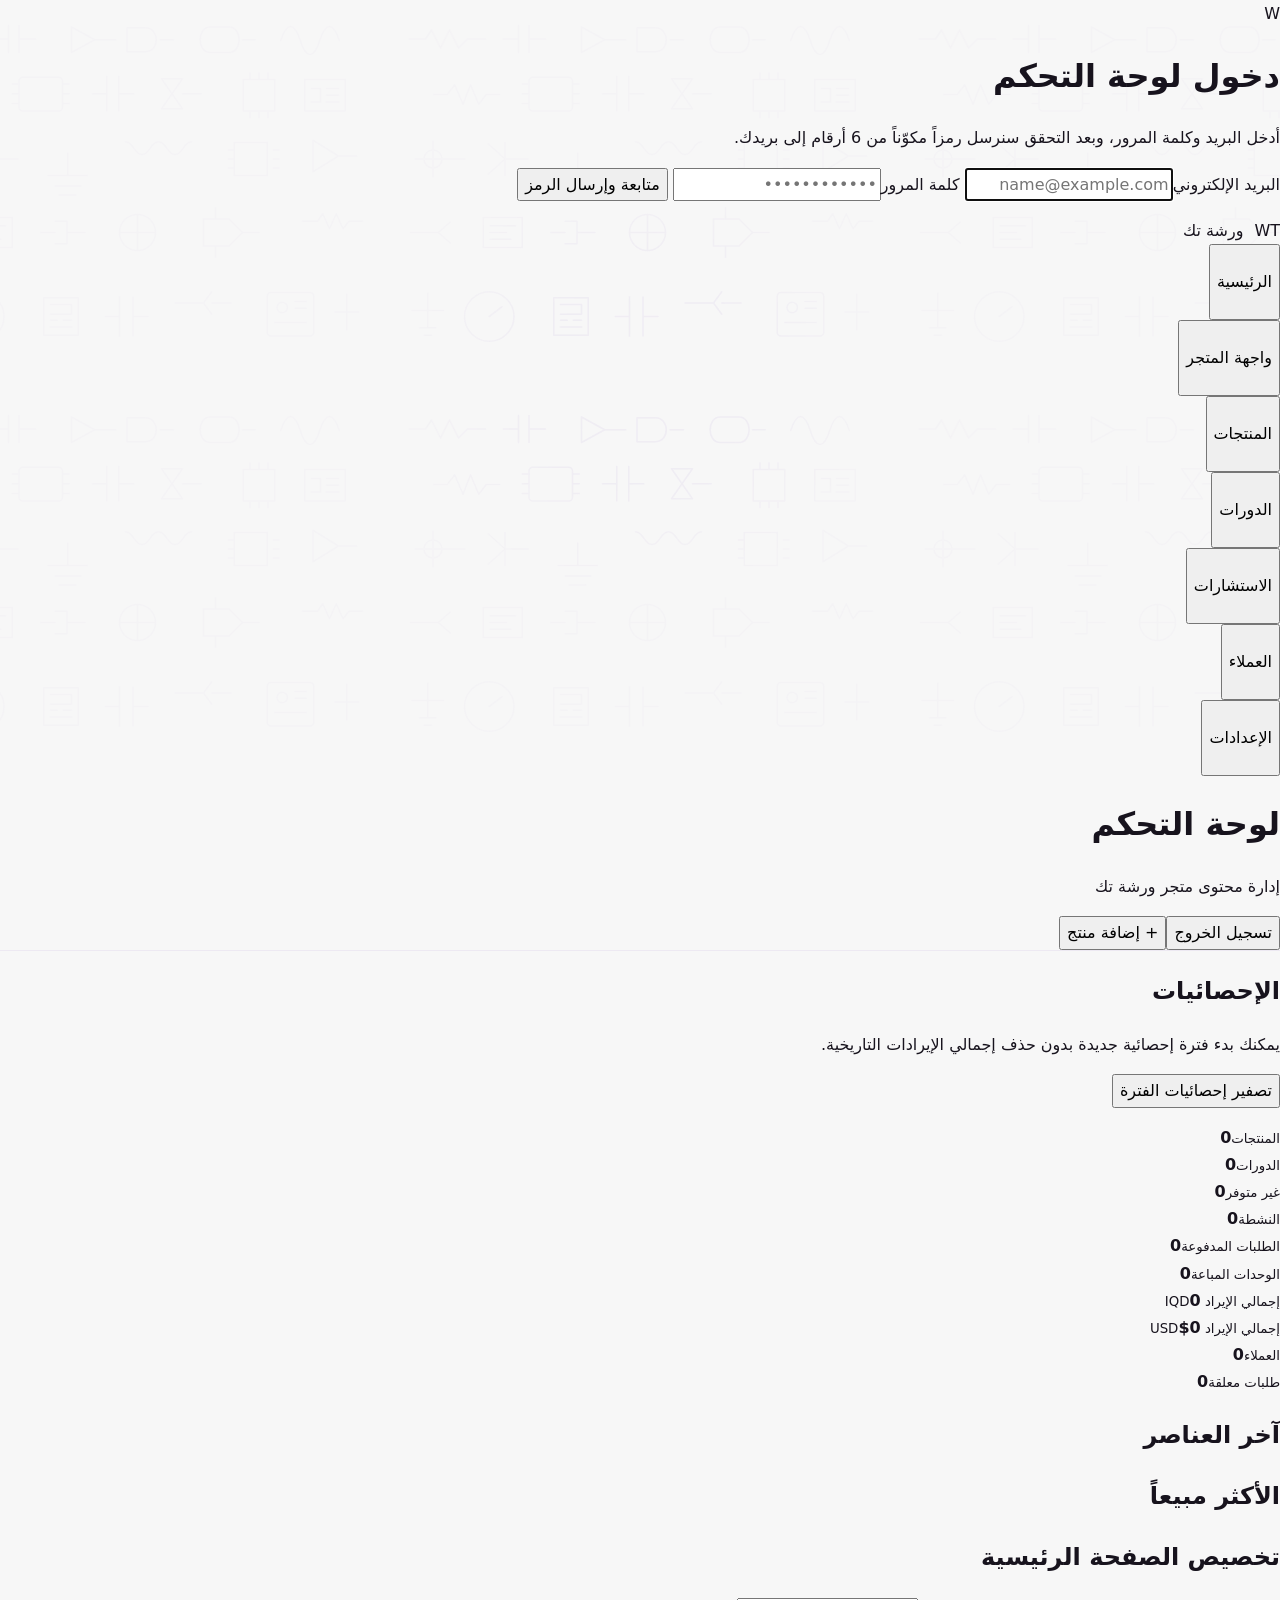
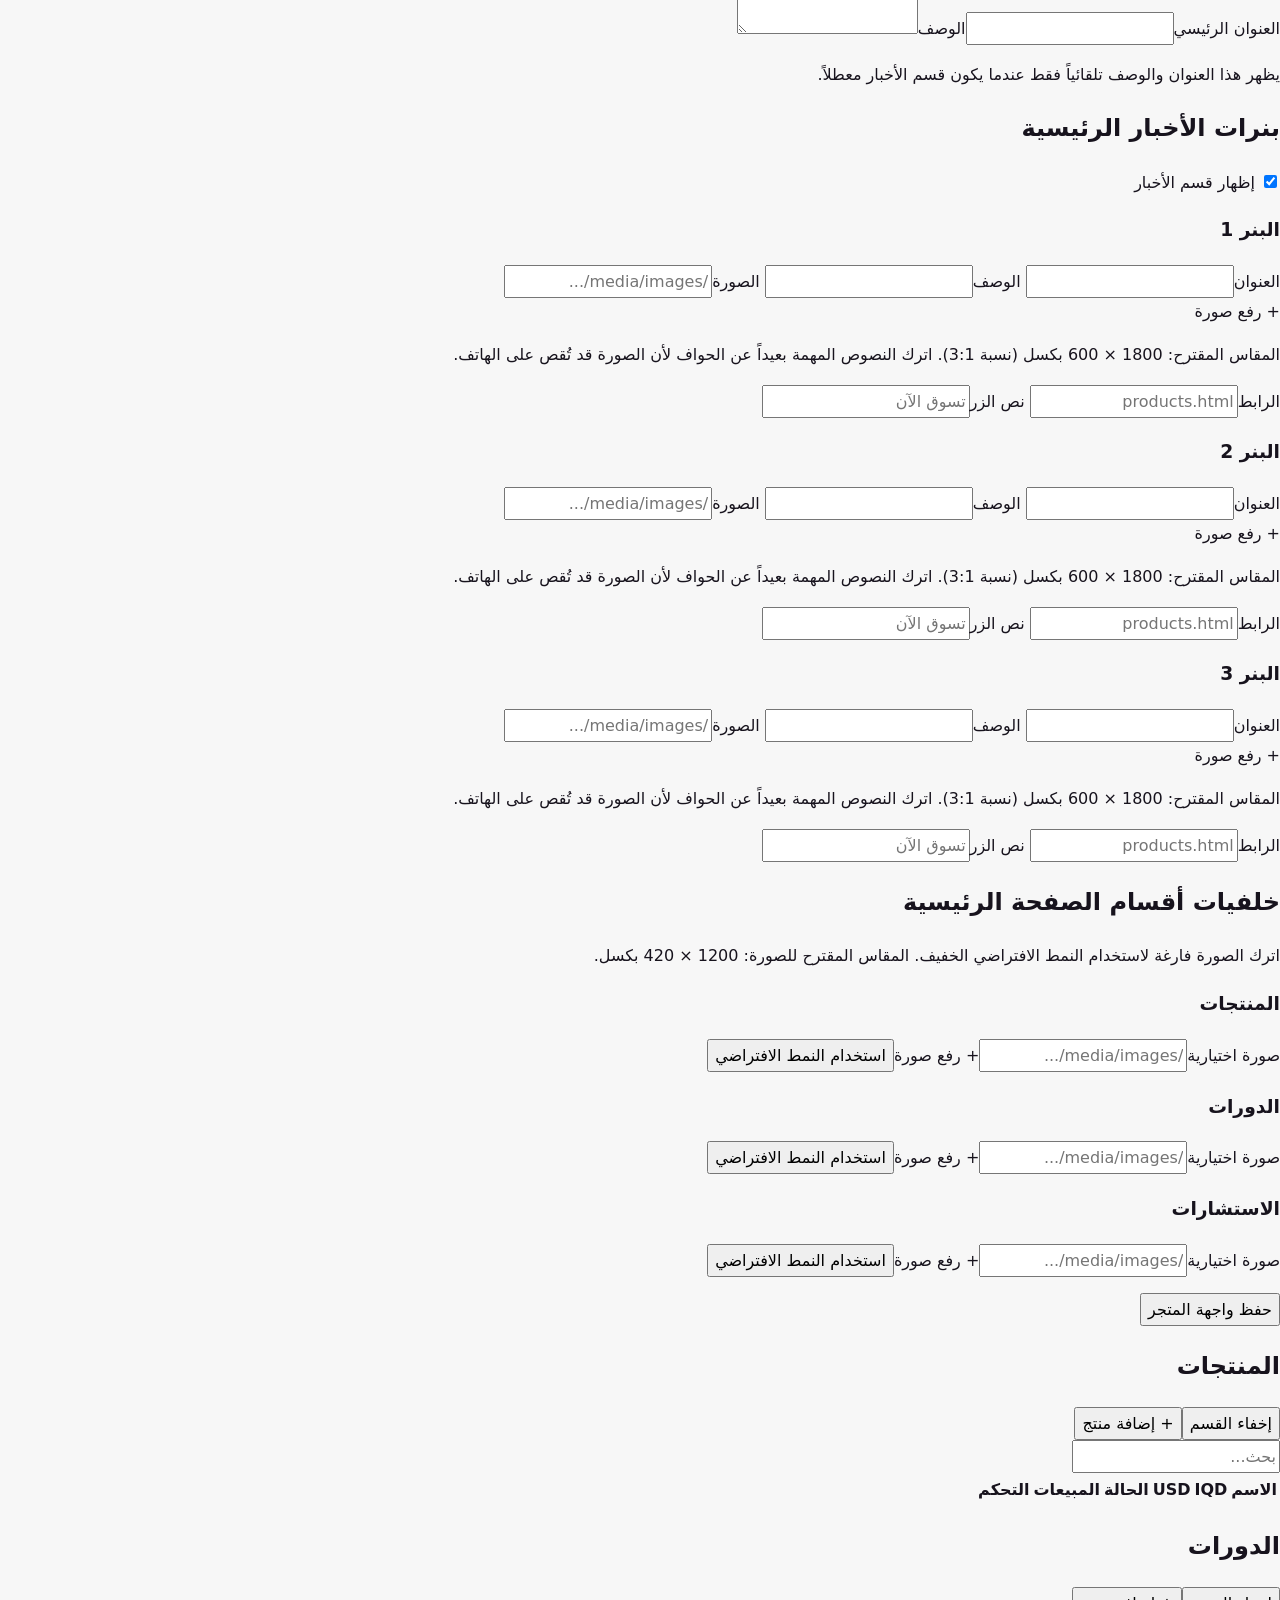
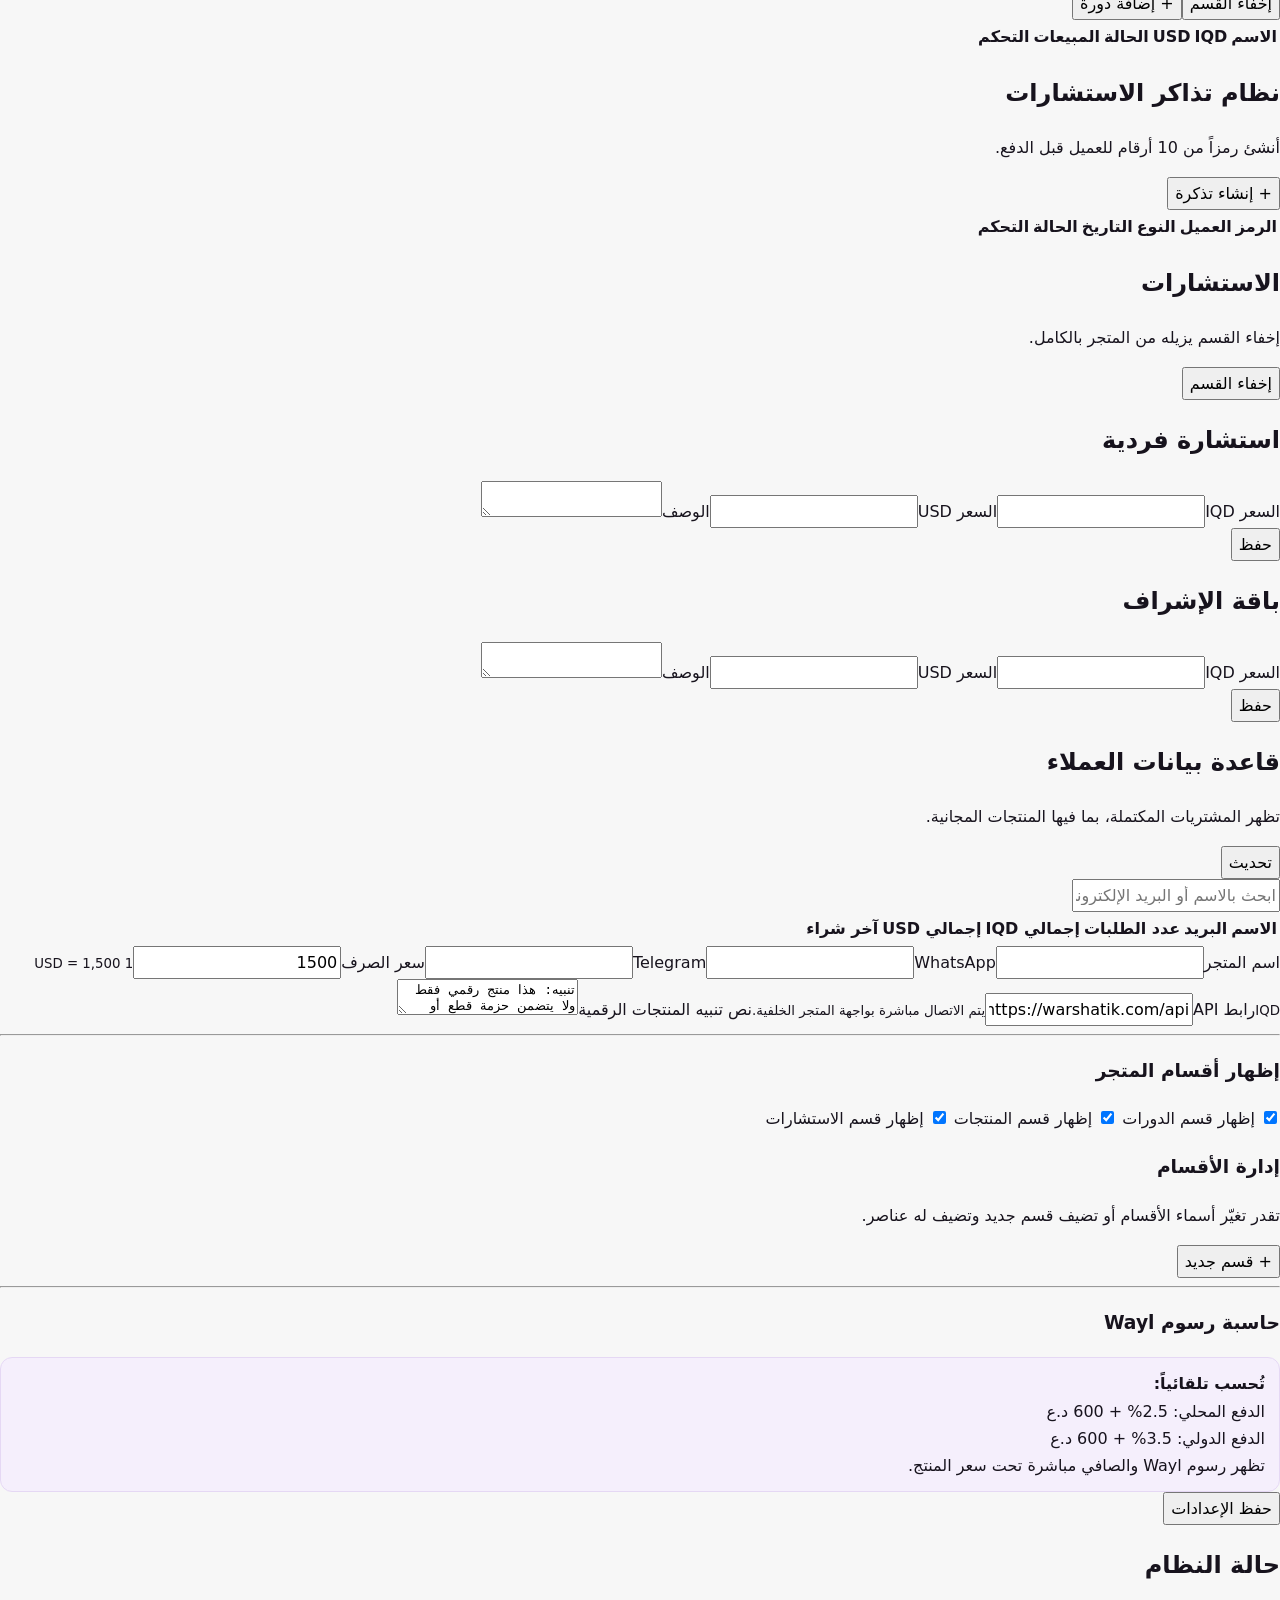
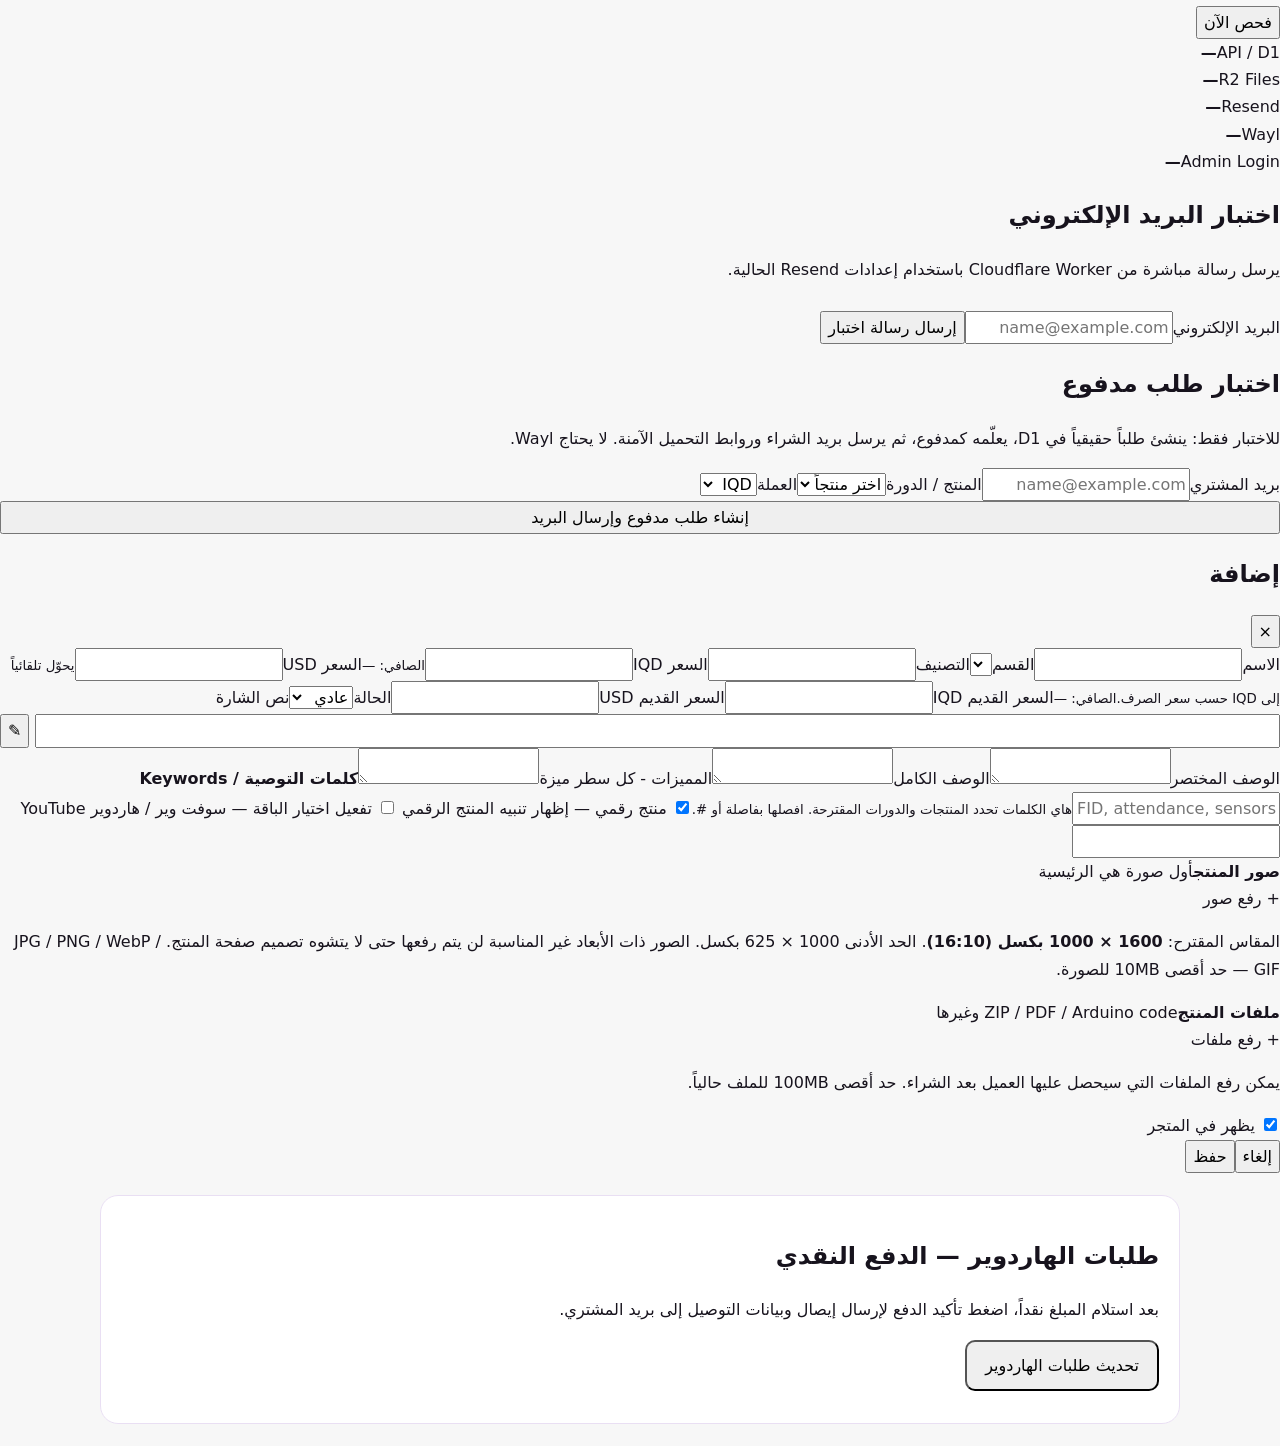
==== index.html @ e6168324 "Refresh faster hardware orders Admin panel" ====
<!doctype html><html lang="ar" dir="rtl"><head><meta charset="utf-8"><meta name="viewport" content="width=device-width,initial-scale=1"><title>ورشة تك | Admin</title><link rel="stylesheet" href="styles.css?v=20261009m"></head><body class="admin-auth-pending">
<div class="admin-login" id="adminLogin">
  <div class="admin-login-card">
    <div class="admin-login-mark">W</div>
    <h1>دخول لوحة التحكم</h1>
    <p>أدخل البريد وكلمة المرور، وبعد التحقق سنرسل رمزاً مكوّناً من 6 أرقام إلى بريدك.</p>
    <div id="adminLoginEmailStep">
      <label>البريد الإلكتروني<input id="adminLoginEmail" type="email" autocomplete="email" placeholder="name@example.com"></label>
      <label>كلمة المرور<input id="adminLoginPassword" type="password" autocomplete="current-password" placeholder="••••••••••••"></label>
      <button class="primary" id="adminSendCode" type="button">متابعة وإرسال الرمز</button>
    </div>
    <div id="adminLoginCodeStep" hidden>
      <label>رمز التحقق<input id="adminLoginCode" inputmode="numeric" autocomplete="one-time-code" maxlength="6" placeholder="000000"></label>
      <button class="primary" id="adminVerifyCode" type="button">تسجيل الدخول</button>
      <button class="mini" id="adminChangeEmail" type="button">تغيير البريد</button>
    </div>
    <p class="admin-login-status" id="adminLoginStatus"></p>
  </div>
</div>
<div class="app"><aside class="sidebar"><div class="brand">WT <span>ورشة تك<br><small>Admin</small></span></div><button class="nav active" data-view="dashboard">الرئيسية</button><button class="nav" data-view="homepage">واجهة المتجر</button><button class="nav" data-view="products">المنتجات</button><button class="nav" data-view="courses">الدورات</button><button class="nav" data-view="consultations">الاستشارات</button><button class="nav" data-view="customers">العملاء</button><button class="nav" data-view="settings">الإعدادات</button></aside><main><header><div><h1 id="pageTitle">لوحة التحكم</h1><p>إدارة محتوى متجر ورشة تك</p></div><div class="admin-header-actions"><button class="mini" id="adminLogout" type="button">تسجيل الخروج</button><button class="primary" id="quickAdd">+ إضافة منتج</button></div></header><section class="view active" id="dashboard"><div class="panel-head dashboard-head"><div><h2>الإحصائيات</h2><p class="hint">يمكنك بدء فترة إحصائية جديدة بدون حذف إجمالي الإيرادات التاريخية.</p></div><button class="mini danger-soft" id="resetStats" type="button">تصفير إحصائيات الفترة</button></div><p class="hint" id="statsPeriodLabel"></p><div class="stats"><div class="card"><small>المنتجات</small><strong id="statProducts">0</strong></div><div class="card"><small>الدورات</small><strong id="statCourses">0</strong></div><div class="card"><small>غير متوفر</small><strong id="statSold">0</strong></div><div class="card"><small>النشطة</small><strong id="statActive">0</strong></div><div class="card"><small>الطلبات المدفوعة</small><strong id="statPaidOrders">0</strong></div><div class="card"><small>الوحدات المباعة</small><strong id="statUnitsSold">0</strong></div><div class="card lifetime-card"><small>إجمالي الإيراد IQD</small><strong id="statRevenueIQD">0</strong></div><div class="card lifetime-card"><small>إجمالي الإيراد USD</small><strong id="statRevenueUSD">$0</strong></div><div class="card"><small>العملاء</small><strong id="statCustomers">0</strong></div><div class="card"><small>طلبات معلقة</small><strong id="statPendingOrders">0</strong></div></div><div class="two"><div class="panel"><h2>آخر العناصر</h2><div id="recent"></div></div><div class="panel"><h2>الأكثر مبيعاً</h2><div id="topProducts"></div></div></div></section><section class="view" id="homepage"><div class="two"><div class="panel form-grid"><h2 class="full">تخصيص الصفحة الرئيسية</h2><label class="full">العنوان الرئيسي<input id="homeTitle"></label><label class="full">الوصف<textarea id="homeSubtitle"></textarea></label><p class="hint full">يظهر هذا العنوان والوصف تلقائياً فقط عندما يكون قسم الأخبار معطلاً.</p></div><div class="panel form-grid"><h2 class="full">بنرات الأخبار الرئيسية</h2>
<label class="check full"><input id="newsEnabled" type="checkbox" checked> إظهار قسم الأخبار</label>
<div class="full banner-editor">
  <h3>البنر 1</h3>
  <label>العنوان<input id="banner1Title"></label>
  <label>الوصف<input id="banner1Subtitle"></label>
  <label>الصورة<input id="banner1Image" placeholder="/media/images/..."></label>
  <div><label class="upload-drop">+ رفع صورة<input id="banner1Upload" type="file" accept="image/*" hidden></label><p class="hint upload-size-note">المقاس المقترح: 1800 × 600 بكسل (نسبة 3:1). اترك النصوص المهمة بعيداً عن الحواف لأن الصورة قد تُقص على الهاتف.</p></div>
  <label>الرابط<input id="banner1Link" placeholder="products.html"></label>
  <label>نص الزر<input id="banner1Button" placeholder="تسوق الآن"></label>
</div>
<div class="full banner-editor">
  <h3>البنر 2</h3>
  <label>العنوان<input id="banner2Title"></label>
  <label>الوصف<input id="banner2Subtitle"></label>
  <label>الصورة<input id="banner2Image" placeholder="/media/images/..."></label>
  <div><label class="upload-drop">+ رفع صورة<input id="banner2Upload" type="file" accept="image/*" hidden></label><p class="hint upload-size-note">المقاس المقترح: 1800 × 600 بكسل (نسبة 3:1). اترك النصوص المهمة بعيداً عن الحواف لأن الصورة قد تُقص على الهاتف.</p></div>
  <label>الرابط<input id="banner2Link" placeholder="products.html"></label>
  <label>نص الزر<input id="banner2Button" placeholder="تسوق الآن"></label>
</div>
<div class="full banner-editor">
  <h3>البنر 3</h3>
  <label>العنوان<input id="banner3Title"></label>
  <label>الوصف<input id="banner3Subtitle"></label>
  <label>الصورة<input id="banner3Image" placeholder="/media/images/..."></label>
  <div><label class="upload-drop">+ رفع صورة<input id="banner3Upload" type="file" accept="image/*" hidden></label><p class="hint upload-size-note">المقاس المقترح: 1800 × 600 بكسل (نسبة 3:1). اترك النصوص المهمة بعيداً عن الحواف لأن الصورة قد تُقص على الهاتف.</p></div>
  <label>الرابط<input id="banner3Link" placeholder="products.html"></label>
  <label>نص الزر<input id="banner3Button" placeholder="تسوق الآن"></label>
</div>
</div></div>
<div class="panel" style="margin-top:16px">
  <div class="panel-head"><div><h2>خلفيات أقسام الصفحة الرئيسية</h2><p class="hint">اترك الصورة فارغة لاستخدام النمط الافتراضي الخفيف. المقاس المقترح للصورة: 1200 × 420 بكسل.</p></div></div>
  <div class="home-card-editor-grid">
    <div class="home-card-editor"><h3>المنتجات</h3><label>صورة اختيارية<input id="quickProductsImage" placeholder="/media/images/..."></label><label class="upload-drop">+ رفع صورة<input id="quickProductsUpload" type="file" accept="image/*" hidden></label><button class="mini clear-home-card" type="button" data-clear-card="products">استخدام النمط الافتراضي</button></div>
    <div class="home-card-editor"><h3>الدورات</h3><label>صورة اختيارية<input id="quickCoursesImage" placeholder="/media/images/..."></label><label class="upload-drop">+ رفع صورة<input id="quickCoursesUpload" type="file" accept="image/*" hidden></label><button class="mini clear-home-card" type="button" data-clear-card="courses">استخدام النمط الافتراضي</button></div>
    <div class="home-card-editor"><h3>الاستشارات</h3><label>صورة اختيارية<input id="quickConsultationsImage" placeholder="/media/images/..."></label><label class="upload-drop">+ رفع صورة<input id="quickConsultationsUpload" type="file" accept="image/*" hidden></label><button class="mini clear-home-card" type="button" data-clear-card="consultations">استخدام النمط الافتراضي</button></div>
  </div>
</div>
<button class="primary" id="saveStorefront" type="button" style="margin-top:16px">حفظ واجهة المتجر</button><p class="hint" id="storefrontStatus"></p></section><section class="view" id="products"><div class="panel"><div class="panel-head"><h2>المنتجات</h2><div class="section-head-actions"><button class="visibility-toggle" id="toggleProducts" type="button">إخفاء القسم</button><button class="primary" id="addProduct">+ إضافة منتج</button></div></div><input id="search" placeholder="بحث..."><div class="table-wrap"><table><thead><tr><th>الاسم</th><th>IQD</th><th>USD</th><th>الحالة</th><th>المبيعات</th><th>التحكم</th></tr></thead><tbody id="productRows"></tbody></table></div></div></section><section class="view" id="courses"><div class="panel"><div class="panel-head"><h2>الدورات</h2><div class="section-head-actions"><button class="visibility-toggle" id="toggleCourses" type="button">إخفاء القسم</button><button class="primary" id="addCourse">+ إضافة دورة</button></div></div><div class="table-wrap"><table><thead><tr><th>الاسم</th><th>IQD</th><th>USD</th><th>الحالة</th><th>المبيعات</th><th>التحكم</th></tr></thead><tbody id="courseRows"></tbody></table></div></div></section><section class="view" id="consultations"><div class="panel ticket-admin-panel"><div class="panel-head"><div><h2>نظام تذاكر الاستشارات</h2><p class="hint">أنشئ رمزاً من 10 أرقام للعميل قبل الدفع.</p></div><button class="primary" id="newConsultTicket" type="button">+ إنشاء تذكرة</button></div><div class="form-grid ticket-create" id="ticketCreateBox" hidden><label>اسم العميل<input id="ticketCustomerName"></label><label>طريقة التواصل<select id="ticketContactMethod"><option>Telegram</option><option>WhatsApp</option><option>Phone</option><option>Email</option></select></label><label>حساب / رقم التواصل<input id="ticketContactValue"></label><label>التاريخ<input id="ticketDate" type="date" lang="en" dir="ltr"></label><label>نوع الاستشارة<select id="ticketType"><option value="individual">استشارة فردية — 20,000 د.ع</option><option value="supervision">إشراف شهري — 100,000 د.ع</option></select></label><div style="display:flex;align-items:end"><button class="primary" id="generateTicket" type="button" style="width:100%">توليد رمز التذكرة</button></div><p class="hint full" id="ticketFormStatus"></p><div class="full ticket-generated" id="ticketGenerated" hidden></div></div><div class="table-wrap"><table><thead><tr><th>الرمز</th><th>العميل</th><th>النوع</th><th>التاريخ</th><th>الحالة</th><th>التحكم</th></tr></thead><tbody id="consultTicketRows"></tbody></table></div></div><div class="panel section-visibility-panel"><div><h2>الاستشارات</h2><p class="hint">إخفاء القسم يزيله من المتجر بالكامل.</p></div><button class="visibility-toggle" id="toggleConsultations" type="button">إخفاء القسم</button></div><div class="two"><div class="panel"><h2>استشارة فردية</h2><div class="form-grid"><label>السعر IQD<input id="c1price" type="number"></label><label>السعر USD<input id="c1usd" type="number" step="0.01"></label><label class="full">الوصف<textarea id="c1desc"></textarea></label></div><button class="primary" id="saveC1">حفظ</button></div><div class="panel"><h2>باقة الإشراف</h2><div class="form-grid"><label>السعر IQD<input id="c2price" type="number"></label><label>السعر USD<input id="c2usd" type="number" step="0.01"></label><label class="full">الوصف<textarea id="c2desc"></textarea></label></div><button class="primary" id="saveC2">حفظ</button></div></div></section><section class="view" id="customers"><div class="panel"><div class="panel-head"><div><h2>قاعدة بيانات العملاء</h2><p class="hint">تظهر المشتريات المكتملة، بما فيها المنتجات المجانية.</p></div><button class="mini" id="refreshCustomers" type="button">تحديث</button></div><input id="customerSearch" placeholder="ابحث بالاسم أو البريد الإلكتروني..."><div class="table-wrap"><table><thead><tr><th>الاسم</th><th>البريد</th><th>عدد الطلبات</th><th>إجمالي IQD</th><th>إجمالي USD</th><th>آخر شراء</th></tr></thead><tbody id="customerRows"></tbody></table></div></div><div class="panel customer-detail" id="customerDetail" hidden><div class="panel-head"><div><h2 id="customerDetailName">تفاصيل العميل</h2><p id="customerDetailEmail" class="hint"></p></div><button class="mini" id="closeCustomerDetail" type="button">إغلاق</button></div><div id="customerPurchases"></div></div></section><section class="view" id="settings"><div class="two"><div class="panel form-grid"><label>اسم المتجر<input id="storeName"></label><label>Telegram<input id="telegram"></label><label>WhatsApp<input id="whatsapp"></label><label>سعر الصرف<input id="exchangeRate" type="number" min="1" step="1" value="1500"><small class="hint">1 USD = <span id="exchangeRatePreview">1,500</span> IQD</small></label><label class="full">رابط API<input id="apiBase" value="https://warshatik.com/api" readonly><small class="hint">يتم الاتصال مباشرة بواجهة المتجر الخلفية.</small></label><input id="adminKey" type="hidden"><label class="full">نص تنبيه المنتجات الرقمية<textarea id="defaultWarning">تنبيه: هذا منتج رقمي فقط ولا يتضمن حزمة قطع أو مكونات هاردوير كاملة.</textarea></label><hr class="full"><h3 class="full">إظهار أقسام المتجر</h3>
<label class="check full"><input id="showCourses" type="checkbox" checked> إظهار قسم الدورات</label>
<label class="check full"><input id="showProducts" type="checkbox" checked> إظهار قسم المنتجات</label>
<label class="check full"><input id="showConsultations" type="checkbox" checked> إظهار قسم الاستشارات</label>
<div class="full section-manager-box">
  <div class="panel-head"><div><h3>إدارة الأقسام</h3><p class="hint">تقدر تغيّر أسماء الأقسام أو تضيف قسم جديد وتضيف له عناصر.</p></div><button class="primary" id="addStoreSection" type="button">+ قسم جديد</button></div>
  <div id="storeSectionList"></div>
</div>
<hr class="full"><h3 class="full">حاسبة رسوم Wayl</h3><div class="full hint" style="background:#f5effc;border:1px solid #e5d8f4;border-radius:12px;padding:12px 14px"><strong>تُحسب تلقائياً:</strong><br>الدفع المحلي: 2.5% + 600 د.ع<br>الدفع الدولي: 3.5% + 600 د.ع<br>تظهر رسوم Wayl والصافي مباشرة تحت سعر المنتج.</div><button class="primary" id="saveSettings">حفظ الإعدادات</button></div><div class="panel"><div class="panel-head"><h2>حالة النظام</h2><button class="mini" id="checkSystemHealth" type="button">فحص الآن</button></div>
<div class="system-health" id="systemHealth">
  <div><span>API / D1</span><strong id="healthDb">—</strong></div>
  <div><span>R2 Files</span><strong id="healthR2">—</strong></div>
  <div><span>Resend</span><strong id="healthEmail">—</strong></div><div><span>Wayl</span><strong id="healthWayl">—</strong></div>
  <div><span>Admin Login</span><strong id="healthAdmin">—</strong></div>
</div><p class="hint" id="healthDetail"></p></div><div class="panel"><h2>اختبار البريد الإلكتروني</h2><p class="hint">يرسل رسالة مباشرة من Cloudflare Worker باستخدام إعدادات Resend الحالية.</p><label>البريد الإلكتروني<input id="testEmail" type="email" placeholder="name@example.com"></label><button class="primary" id="sendTestEmail" type="button" style="margin-top:12px">إرسال رسالة اختبار</button><p class="hint" id="testEmailStatus"></p></div></div><div class="panel" style="margin-top:18px"><h2>اختبار طلب مدفوع</h2><p class="hint">للاختبار فقط: ينشئ طلباً حقيقياً في D1، يعلّمه كمدفوع، ثم يرسل بريد الشراء وروابط التحميل الآمنة. لا يحتاج Wayl.</p><div class="form-grid"><label>بريد المشتري<input id="testOrderEmail" type="email" placeholder="name@example.com"></label><label>المنتج / الدورة<select id="testOrderItem"><option value="">اختر منتجاً</option></select></label><label>العملة<select id="testOrderCurrency"><option value="IQD">IQD</option><option value="USD">USD</option></select></label><div style="display:flex;align-items:end"><button class="primary" id="createPaidTestOrder" type="button" style="width:100%">إنشاء طلب مدفوع وإرسال البريد</button></div></div><p class="hint" id="testOrderStatus"></p></div></section></main></div><div class="modal" id="modal"><form id="form" class="modal-card"><div class="panel-head"><h2 id="modalTitle">إضافة</h2><button type="button" id="close">×</button></div><input type="hidden" id="editType"><div class="form-grid"><label>الاسم<input id="title" required></label><label>القسم<select id="itemSection"></select></label><label>التصنيف<input id="category" required></label><label>السعر IQD<input id="price_iqd" type="number" required><small class="net-preview" id="netIQD">الصافي: —</small></label><label>السعر USD<input id="price_usd" type="number" step="0.01" required><small class="hint">يحوّل تلقائياً إلى IQD حسب سعر الصرف.</small><small class="net-preview" id="netUSD">الصافي: —</small></label><label id="oldIqdWrap">السعر القديم IQD<input id="old_iqd" type="number"></label><label id="oldUsdWrap">السعر القديم USD<input id="old_usd" type="number" step="0.01"></label><label>الحالة<select id="status"><option value="normal">عادي</option><option value="new">جديد</option><option value="sale">خصم</option><option value="sold">نفد</option><option value="featured">مميز</option><option value="coming">قريباً</option><option value="free">مجاني</option></select></label><label>نص الشارة<div style="display:flex;gap:6px"><input id="statusText" readonly style="flex:1"><button type="button" class="mini" id="editStatusText" title="تعديل النص">✎</button></div></label><label class="full">الوصف المختصر<textarea id="short"></textarea></label><label class="full">الوصف الكامل<textarea id="description"></textarea></label><label class="full">المميزات - كل سطر ميزة<textarea id="features"></textarea></label><label class="full keyword-field"><strong>كلمات التوصية / Keywords</strong><input id="keywords" placeholder="Arduino, RFID, attendance, sensors"><small class="hint">هاي الكلمات تحدد المنتجات والدورات المقترحة. افصلها بفاصلة أو #.</small></label><label class="check full"><input id="digitalOnly" type="checkbox" checked> منتج رقمي — إظهار تنبيه المنتج الرقمي</label>
<label class="check full"><input id="packageEnabled" type="checkbox"> تفعيل اختيار الباقة — سوفت وير / هاردوير</label>
<div class="full package-editor" id="packageEditor" hidden>
  <div class="package-admin-grid">
    <section class="package-admin-card">
      <h3>سوفت وير</h3>
      <div class="form-grid">
        <label>السعر IQD<input id="software_price_iqd" type="number"></label>
        <label>السعر USD<input id="software_price_usd" type="number" step="0.01"></label>
        <label class="full">مميزات باقة السوفت وير<textarea id="softwareFeatures" placeholder="كل سطر ميزة"></textarea></label>
      </div>
      <p class="hint">هذه الباقة تعتبر رقمية وتظهر لها رسالة تنبيه المنتج الرقمي.</p>
    </section>
    <section class="package-admin-card">
      <h3>هاردوير</h3>
      <div class="form-grid">
        <label>السعر IQD<input id="hardware_price_iqd" type="number"></label>
        <label>السعر USD<input id="hardware_price_usd" type="number" step="0.01"></label>
        <label class="full">مميزات باقة الهاردوير<textarea id="hardwareFeatures" placeholder="كل سطر ميزة"></textarea></label>
        <label class="check full"><input id="iraqOnly" type="checkbox"> باقة الهاردوير متاحة داخل العراق فقط</label>
      </div>
      <p class="hint">باقة الهاردوير لا تعرض تنبيه المنتج الرقمي. خيار العراق فقط يطبق على الهاردوير فقط، والسوفت وير يبقى متاحاً للجميع.</p>
    </section>
  </div>
</div><label class="full">YouTube<input id="youtube"></label><div class="full upload-section"><div class="section-title"><strong>صور المنتج</strong><span>أول صورة هي الرئيسية</span></div><label class="upload-drop">+ رفع صور<input id="imageInput" type="file" accept="image/jpeg,image/png,image/webp,image/gif" multiple hidden></label><p class="hint">المقاس المقترح: <strong>1600 × 1000 بكسل (16:10)</strong>. الحد الأدنى 1000 × 625 بكسل. الصور ذات الأبعاد غير المناسبة لن يتم رفعها حتى لا يتشوه تصميم صفحة المنتج. JPG / PNG / WebP / GIF — حد أقصى 10MB للصورة.</p><div id="imageList" class="image-list"></div></div><div class="full upload-section"><div class="section-title"><strong>ملفات المنتج</strong><span>ZIP / PDF / Arduino code وغيرها</span></div><label class="upload-drop">+ رفع ملفات<input id="fileInput" type="file" multiple hidden></label><p class="hint">يمكن رفع الملفات التي سيحصل عليها العميل بعد الشراء. حد أقصى 100MB للملف حالياً.</p><div id="fileList" class="file-list"></div></div><label class="check full"><input id="active" type="checkbox" checked> يظهر في المتجر</label><div class="full actions"><button type="button" id="cancel">إلغاء</button><button class="primary">حفظ</button></div></div></form></div><section id="hardwareCodAdmin" dir="rtl" style="margin:22px auto;max-width:1080px;background:#fff;border:1px solid #e9dff3;border-radius:18px;padding:20px"><h2>طلبات الهاردوير — الدفع النقدي</h2><p>بعد استلام المبلغ نقداً، اضغط تأكيد الدفع لإرسال إيصال وبيانات التوصيل إلى بريد المشتري.</p><button type="button" id="loadHardwareOrders" style="padding:10px 18px;border-radius:10px">تحديث طلبات الهاردوير</button><div id="hardwareOrdersTable" style="overflow-x:auto;padding-top:12px"></div></section>
<script src="hardware-orders-admin.js?v=20261010cod3"></script><div class="toast" id="toast"></div><script src="admin-auth.js?v=20261009l"></script></body></html>
---- styles.css ----
:root{--bg:#f7f7f7;--surface:#fff;--text:#17131d;--muted:#6f6878;--purple:#8055c2;--purple2:#5d329e;--soft:#efe7fb;--border:#e7e2eb;--shadow:0 18px 60px rgba(55,35,82,.11);--radius:24px}*{box-sizing:border-box}html{scroll-behavior:smooth}body{margin:0;background:var(--bg);color:var(--text);font-family:"Cairo",system-ui,sans-serif;line-height:1.7}a{text-decoration:none;color:inherit}button,input,select{font:inherit}.container{width:min(1180px,calc(100% - 36px));margin:auto}.section{padding:90px 0}header{position:sticky;top:0;z-index:60;background:rgba(247,247,247,.86);backdrop-filter:blur(18px);border-bottom:1px solid rgba(128,85,194,.08)}.nav{height:76px;display:flex;align-items:center;justify-content:space-between;gap:20px}.brand{display:flex;align-items:center;gap:11px}.logo{width:44px;height:44px;border-radius:14px;background:linear-gradient(145deg,var(--purple),var(--purple2));color:#fff;display:grid;place-items:center;font-weight:800;box-shadow:0 10px 25px rgba(128,85,194,.25)}.brand span{display:flex;flex-direction:column;line-height:1.1}.brand small{font-family:Inter,sans-serif;color:var(--muted);font-size:11px}.nav-links{display:flex;gap:24px;align-items:center}.nav-links a{font-weight:700;font-size:14px;color:#514a59}.nav-links a:hover,.nav-links a.active{color:var(--purple)}.nav-actions{display:flex;gap:9px;align-items:center}.currency-btn,.menu-btn{border:1px solid var(--border);background:#fff;border-radius:13px;height:42px;padding:0 14px;font-weight:800;color:var(--purple);display:inline-flex;align-items:center;justify-content:center}.menu-btn{display:none;width:42px;padding:8px}.menu-btn i{display:block;height:2px;background:#222;margin:5px}.btn{border:0;border-radius:14px;padding:12px 20px;font-weight:800;display:inline-flex;align-items:center;justify-content:center;transition:.25s;cursor:pointer}.btn:hover{transform:translateY(-2px)}.btn-primary{background:linear-gradient(135deg,var(--purple),var(--purple2));color:#fff;box-shadow:0 12px 28px rgba(128,85,194,.23)}.btn-ghost{background:#fff;border:1px solid var(--border)}.btn:disabled{opacity:.55;cursor:not-allowed;transform:none}.disabled-link{pointer-events:none;opacity:.45}.hero{min-height:680px;display:flex;align-items:center}.hero-grid{display:grid;grid-template-columns:1.05fr .95fr;gap:70px;align-items:center}.kicker{color:var(--purple);font-size:13px;font-weight:800}.hero h1{font-size:clamp(42px,6vw,72px);line-height:1.12;margin:14px 0}.hero h1 em{font-style:normal;color:var(--purple)}.hero p{color:var(--muted);font-size:18px;max-width:660px}.hero-actions{display:flex;gap:10px;margin-top:28px}.hero-board{aspect-ratio:1.1;background:linear-gradient(145deg,#fff,#eee8f6);border:1px solid #e3d9ef;border-radius:34px;padding:28px;box-shadow:var(--shadow);transform:rotate(-1.5deg)}.pcb{height:100%;border-radius:24px;background:#1d1723;position:relative;overflow:hidden;color:#fff;padding:30px}.pcb:before{content:"";position:absolute;inset:0;background-image:radial-gradient(circle,#7757a0 1px,transparent 1px);background-size:24px 24px;opacity:.2}.pcb-chip{position:absolute;inset:50% auto auto 50%;transform:translate(-50%,-50%);padding:26px 34px;border:1px solid #8a67ba;background:#342740;border-radius:17px;color:#dbc7f6;font:700 13px Inter;letter-spacing:2px}.trace{position:absolute;background:#8055c2;opacity:.7}.tr1{height:2px;width:40%;left:0;top:50%}.tr2{height:2px;width:40%;right:0;top:50%}.tr3{width:2px;height:36%;left:50%;top:0}.tr4{width:2px;height:36%;left:50%;bottom:0}.quick-grid{display:grid;grid-template-columns:repeat(3,1fr);gap:20px}.quick-card{background:#fff;border:1px solid var(--border);border-radius:var(--radius);padding:28px;transition:.3s}.quick-card:hover{transform:translateY(-6px);box-shadow:var(--shadow)}.quick-icon{width:52px;height:52px;border-radius:16px;background:var(--soft);color:var(--purple);display:grid;place-items:center;font-weight:900}.quick-card h3{margin:18px 0 7px}.quick-card p{color:var(--muted);font-size:14px}.quick-card b{color:var(--purple);font-size:13px}.page-hero{padding:75px 0 45px}.page-hero h1{font-size:clamp(38px,5vw,58px);margin:8px 0}.page-hero p{color:var(--muted);max-width:700px}.cards-grid{display:grid;grid-template-columns:repeat(3,1fr);gap:22px}.product-card{background:#fff;border:1px solid var(--border);border-radius:var(--radius);overflow:hidden;transition:.32s;cursor:pointer}.product-card:hover{transform:translateY(-7px);box-shadow:var(--shadow);border-color:#dacbed}.product-media{aspect-ratio:16/10;background:linear-gradient(135deg,#201828,#6b4a99);position:relative;display:grid;place-items:center}.electronics-art{width:72%;height:70%;border:1px solid rgba(255,255,255,.15);border-radius:18px;position:relative}.chip{position:absolute;inset:50% auto auto 50%;transform:translate(-50%,-50%);background:#342740;color:#d9c6f4;border:1px solid #8261ad;padding:10px 14px;border-radius:10px;font:700 10px Inter;letter-spacing:1px}.wire{position:absolute;background:#9a70ce;opacity:.6}.w1{height:2px;width:50%;left:-22%;top:40%}.w2{height:2px;width:50%;right:-22%;top:58%}.w3{width:2px;height:55%;left:55%;top:-15%}.product-body{padding:22px}.category{font-size:11px;font-weight:800;color:var(--purple);background:var(--soft);padding:5px 9px;border-radius:20px}.product-body h3{margin:12px 0 5px}.product-body p{color:var(--muted);font-size:13px;min-height:48px}.price-row{display:flex;justify-content:space-between;align-items:end;gap:12px;margin-top:18px}.price-row strong{font-size:20px}.old-price{text-decoration:line-through;color:#9c95a3;display:block}.view-btn{font-size:12px;font-weight:800;color:var(--purple)}.flag{position:absolute;top:14px;right:14px;z-index:2;border-radius:999px;padding:7px 12px;font-size:11px;font-weight:900;box-shadow:0 8px 20px rgba(0,0,0,.15);animation:flagpop 1.8s ease-in-out infinite alternate}.flag-new{background:linear-gradient(135deg,#ffd767,#d9a411);color:#352600}.flag-sale{background:#7a52c0;color:#fff}.flag-sold{background:#d83f4d;color:#fff}.flag-featured{background:#1f9d74;color:#fff}.flag-coming{background:#2878c8;color:#fff}.flag-normal{display:none}@keyframes flagpop{from{transform:translateY(0) scale(1)}to{transform:translateY(-3px) scale(1.035)}}.detail-grid{display:grid;grid-template-columns:1fr 1fr;gap:55px;align-items:start}.gallery-main{aspect-ratio:16/10;background:linear-gradient(135deg,#1d1724,#7452a5);border-radius:28px;position:relative;display:grid;place-items:center;color:#fff;overflow:hidden}.gallery-main .big-chip{padding:24px 30px;border:1px solid #8d6cb8;background:#342840;border-radius:16px;font:700 13px Inter;letter-spacing:2px}.thumbs{display:grid;grid-template-columns:repeat(3,1fr);gap:10px;margin-top:10px}.thumb{aspect-ratio:16/10;border-radius:14px;background:#eae4f2;border:1px solid var(--border);display:grid;place-items:center;font-size:11px;color:var(--muted);cursor:pointer}.detail h1{font-size:clamp(32px,4vw,50px);line-height:1.2;margin:12px 0}.detail .desc{color:var(--muted)}.detail-price{font-size:30px;font-weight:900;margin:20px 0}.feature-list{list-style:none;padding:0}.feature-list li{padding:8px 0}.feature-list li:before{content:"✓";color:var(--purple);font-weight:900;margin-left:8px}.video-box{margin-top:24px;background:#fff;border:1px solid var(--border);border-radius:18px;padding:18px}.video-box a{color:var(--purple);font-weight:800}.consult-grid{display:grid;grid-template-columns:1fr 1fr;gap:22px}.consult-card{background:#fff;border:1px solid var(--border);border-radius:26px;padding:30px;position:relative;overflow:hidden}.consult-card h2{margin:10px 0}.consult-card p,.consult-card li{color:var(--muted)}.consult-price{font-size:32px;font-weight:900;color:var(--purple);margin:18px 0}.contact-row{display:flex;gap:10px;flex-wrap:wrap}.contact-row a{flex:1;min-width:180px}.cart-layout,.checkout-grid{display:grid;grid-template-columns:minmax(0,1fr) 360px;gap:24px;align-items:start}.cart-list{display:flex;flex-direction:column;gap:14px}.cart-item{background:#fff;border:1px solid var(--border);border-radius:22px;padding:16px;display:grid;grid-template-columns:140px minmax(0,1fr) auto;gap:18px;align-items:center}.cart-item-media{height:100px;border-radius:16px;overflow:hidden;background:linear-gradient(135deg,#21182a,#6e4b9d);display:grid;place-items:center;color:#fff;font-weight:800}.cart-item-media img{width:100%;height:100%;object-fit:cover}.cart-item-info h3{margin:6px 0}.cart-item-info p{margin:0;color:var(--muted);font-size:13px}.cart-item-info strong{display:block;margin-top:8px}.remove-cart{border:0;background:#fff1f2;color:#b42334;border-radius:12px;padding:9px 13px;font-weight:800;cursor:pointer}.cart-summary,.checkout-card,.empty-card,.order-ready{background:#fff;border:1px solid var(--border);border-radius:24px;padding:24px}.cart-summary{position:sticky;top:96px}.cart-summary h2,.checkout-card h2,.order-ready h2{margin-top:0}.summary-line,.checkout-mini{display:flex;justify-content:space-between;gap:14px;padding:12px 0;border-bottom:1px solid var(--border)}.summary-line.total{font-size:19px;border-bottom:0;margin-top:8px}.cart-summary .btn{width:100%;margin-top:10px}.checkout-card label{display:flex;flex-direction:column;gap:7px;font-weight:700}.checkout-card input{width:100%;padding:13px 14px;border:1px solid var(--border);border-radius:13px;background:#fff;outline:none}.checkout-card input:focus{border-color:#b99ada;box-shadow:0 0 0 3px rgba(128,85,194,.08)}.security-note{margin:16px 0;background:#f3edfb;border:1px solid #e2d6f2;padding:14px 16px;border-radius:15px;color:#5f5270;font-size:13px}.checkout-status{color:#b42334;font-weight:700}.order-ready{border-color:#d9caec}.empty-card{text-align:center;padding:48px 24px}.empty-card p{color:var(--muted)}footer{margin-top:50px;padding:55px 0 30px;border-top:1px solid var(--border);background:#f1eff3}.footer-grid{display:grid;grid-template-columns:1.5fr 1fr 1fr;gap:30px}.footer-grid p,.footer-grid a{color:var(--muted);font-size:13px}.footer-grid div{display:flex;flex-direction:column;gap:8px}.copy{border-top:1px solid #ded9e4;margin-top:28px;padding-top:18px;color:var(--muted);font-size:12px}.reveal{opacity:0;transform:translateY(22px);transition:.7s}.reveal.visible{opacity:1;transform:none}@media(max-width:900px){.nav-links{position:absolute;top:76px;right:18px;left:18px;background:#fff;border:1px solid var(--border);border-radius:18px;padding:18px;display:none;flex-direction:column;align-items:stretch;box-shadow:var(--shadow)}.nav-links.open{display:flex}.menu-btn{display:block}.hero-grid,.detail-grid,.consult-grid,.cart-layout,.checkout-grid{grid-template-columns:1fr}.cards-grid,.quick-grid{grid-template-columns:repeat(2,1fr)}.hero{min-height:auto}.footer-grid{grid-template-columns:1fr 1fr}.cart-summary{position:static}.cart-item{grid-template-columns:110px 1fr}}@media(max-width:600px){.container{width:min(100% - 24px,1180px)}.section{padding:65px 0}.hero{padding:55px 0}.hero h1{font-size:42px}.hero-actions{flex-direction:column}.cards-grid,.quick-grid,.footer-grid{grid-template-columns:1fr}.product-body p{min-height:0}.detail-grid{gap:28px}.page-hero{padding-top:55px}.currency-btn{padding:0 10px}.cart-item{grid-template-columns:1fr}.cart-item-media{height:170px}.remove-cart{justify-self:start}}
/* WarshaTik interactive electronics background */
:root{--fx-x:50vw;--fx-y:42vh}
body{position:relative;isolation:isolate;overflow-x:hidden}
body::before,body::after{content:"";position:fixed;inset:0;pointer-events:none;z-index:-1;background-repeat:repeat;background-size:510px 390px;background-position:center top;background-image:url("data:image/svg+xml,%3Csvg xmlns='http://www.w3.org/2000/svg' width='680' height='520' viewBox='0 0 680 520' fill='none' stroke='%238055c2' stroke-width='2.1' stroke-linecap='round' stroke-linejoin='round'%3E%3Cg%3E%3Cpath d='M32 52h22l8-12 12 24 12-24 12 24 12-12h24'/%3E%3Cpath d='M178 34v36m14-36v36m-34-18h20m14 0h22'/%3E%3Cpath d='M262 36v34l31-17-31-17Zm31 17h28'/%3E%3Cpath d='M360 37c20 0 20 32 0 32h-24V37h24Zm20 16h18'/%3E%3Cpath d='M447 36c-18 0-18 34 0 34h25c18 0 18-34 0-34h-25Zm43 17h17'/%3E%3Cpath d='M541 54c8-25 18-25 26 0s18 25 26 0 18-25 26 0'/%3E%3Cpath d='M65 126h18l10-13 11 26 10-26 11 26 10-13h18'/%3E%3Crect x='192' y='103' width='58' height='45' rx='5'/%3E%3Cpath d='M183 112h9m-9 13h9m-9 13h9m58-26h9m-9 13h9m-9 13h9'/%3E%3Cpath d='M309 102v46m16-46v46m-35-23h19m16 0h20'/%3E%3Cpath d='M382 105h28l-14 20 14 20h-28l14-20-14-20Zm28 20h25'/%3E%3Cpath d='M491 106h42v42h-42zM500 97v9m12-9v9m12-9v9m-24 51v-9m12 9v-9m12 9v-9'/%3E%3Cpath d='M573 106h54v42h-54zM582 118h12v18h-12m20-18h16m-16 9h16m-16 9h16'/%3E%3Cpath d='M40 212h48m-24-24v48m24-24h18'/%3E%3Ccircle cx='64' cy='212' r='12'/%3E%3Cpath d='M160 190v44m0-22h31m-31 0-22-20m22 20-22 20'/%3E%3Cpath d='M231 234h52m-26 0v-30m-17 44h34m-28 12h22'/%3E%3Cpath d='M334 189c11 0 11 17 22 17s11-17 22-17 11 17 22 17 11-17 22-17'/%3E%3Cpath d='M479 190h44v44h-44zM471 200h8m-8 12h8m-8 12h8m52-24h8m-8 12h8m-8 12h8'/%3E%3Cpath d='M584 187l34 21-34 21v-42Zm34 21h24'/%3E%3Cpath d='M43 310h28m0 0 16-14m-16 14 16 14m-44-14h-9'/%3E%3Cpath d='M131 290h52v40h-52zM140 301h34m-34 9h22m-22 9h28'/%3E%3Cpath d='M240 295h16v30h-16m16-15h24m-40 0h-19'/%3E%3Ccircle cx='350' cy='310' r='24'/%3E%3Cpath d='M350 286v48m-24-24h48'/%3E%3Cpath d='M438 292h34l18 18-18 18h-34z'/%3E%3Cpath d='M454 292v-15m0 51v15m36-33h22'/%3E%3Cpath d='M570 295h20l7-10 9 20 9-20 9 20 8-10h18'/%3E%3Cpath d='M36 414h42m-21-23v46m-11 0h22m-16 10h10'/%3E%3Cpath d='M139 389c18 0 33 15 33 33s-15 33-33 33-33-15-33-33 15-33 33-33Zm0 33 17-13'/%3E%3Cpath d='M225 397h46v50h-46zM234 406h28v13h-28m0 8h9m8 0h11m-28 9h28'/%3E%3Cpath d='M326 396v52m18-52v52m-37-26h19m18 0h20'/%3E%3Cpath d='M416 404h22m0 0 11-15m-11 15 11 15m-33-15h-16m49 0h26'/%3E%3Crect x='523' y='390' width='62' height='58' rx='5'/%3E%3Ccircle cx='543' cy='410' r='7'/%3E%3Cpath d='M560 402h15m-15 9h15m-42 19h42'/%3E%3Cpath d='M629 392v48m-16-24h32'/%3E%3C/g%3E%3C/svg%3E")}
body::before{opacity:.022}
body::after{opacity:.13;filter:drop-shadow(0 0 4px rgba(128,85,194,.22));-webkit-mask-image:radial-gradient(circle 235px at var(--fx-x) var(--fx-y),#000 0 31%,rgba(0,0,0,.95) 47%,rgba(0,0,0,.45) 69%,transparent 100%);mask-image:radial-gradient(circle 235px at var(--fx-x) var(--fx-y),#000 0 31%,rgba(0,0,0,.95) 47%,rgba(0,0,0,.45) 69%,transparent 100%);transition:opacity .28s ease}
html:not(.fx-active):not(.fx-mobile) body::after{opacity:.035}
main{position:relative;z-index:1}
footer{position:relative;z-index:1}
header{z-index:60}
@media (max-width:900px),(pointer:coarse){
  body::before{opacity:.018;animation:warshaPatternDrift 24s linear infinite alternate}
  body::after{opacity:.09;-webkit-mask-image:radial-gradient(circle 48vw at 50% 44%,#000 0 24%,rgba(0,0,0,.78) 55%,transparent 100%);mask-image:radial-gradient(circle 48vw at 50% 44%,#000 0 24%,rgba(0,0,0,.78) 55%,transparent 100%);animation:warshaMobileGlow 7s ease-in-out infinite,warshaPatternDrift 30s linear infinite alternate}
}
@keyframes warshaMobileGlow{0%,100%{opacity:.035;filter:drop-shadow(0 0 2px rgba(128,85,194,.12))}50%{opacity:.105;filter:drop-shadow(0 0 5px rgba(128,85,194,.24))}}
@keyframes warshaPatternDrift{from{background-position:0 0}to{background-position:55px 36px}}
@media (prefers-reduced-motion:reduce){
  body::before,body::after{animation:none!important;transition:none!important}
  body::after{opacity:.035;-webkit-mask-image:none;mask-image:none;filter:none}
}

/* WarshaTik logo + branded loading animation */
.logo.warsha-logo{width:54px;height:42px;border-radius:0;background:transparent;box-shadow:none;padding:0;overflow:visible;display:grid;place-items:center}
.logo.warsha-logo svg{width:100%;height:100%;display:block;overflow:visible;filter:drop-shadow(0 6px 10px rgba(128,85,194,.18));transition:transform .22s ease,filter .22s ease}
.brand:hover .logo.warsha-logo svg{transform:translateY(-1px);filter:drop-shadow(0 8px 13px rgba(128,85,194,.25))}
.wt-brand-loader{position:fixed;inset:0;z-index:10000;display:grid;place-items:center;background:rgba(247,247,247,.982);backdrop-filter:blur(7px);opacity:1;visibility:visible;transition:opacity .42s ease,visibility .42s ease}
.wt-brand-loader.done{opacity:0;visibility:hidden}
.wt-loader-inner{display:flex;flex-direction:column;align-items:center;gap:10px}
.wt-loader-mark{width:min(300px,57vw);height:auto;display:block;overflow:visible;filter:drop-shadow(0 12px 24px rgba(128,85,194,.12));shape-rendering:geometricPrecision}
.wt-left-ghost{fill:rgba(128,85,194,.045);stroke:rgba(128,85,194,.07);stroke-width:2}
.wt-tick-solid{opacity:1}
.wt-loader-mark{animation:wtLoaderGlow .42s ease 2.08s both}
@keyframes wtLoaderGlow{0%{filter:drop-shadow(0 12px 24px rgba(128,85,194,.12))}50%{filter:drop-shadow(0 10px 24px rgba(128,85,194,.28))}100%{filter:drop-shadow(0 12px 24px rgba(128,85,194,.14))}}
@media(max-width:600px){.logo.warsha-logo{width:47px;height:38px}.wt-loader-mark{width:min(250px,65vw)}}
@media(prefers-reduced-motion:reduce){.wt-loader-mark{animation:none!important}}

.brand small{display:none!important}

/* Storefront customization */
.home-hero-image{width:100%;height:100%;object-fit:cover;border-radius:24px;display:block}
.news-strip{border-top:1px solid rgba(128,85,194,.1);border-bottom:1px solid rgba(128,85,194,.1);background:rgba(255,255,255,.72);backdrop-filter:blur(10px);overflow:hidden}
.news-inner{display:flex;align-items:center;gap:18px;min-height:54px}
.news-label{flex:0 0 auto;color:#fff;background:linear-gradient(135deg,var(--purple),var(--purple2));padding:7px 12px;border-radius:999px;font-size:12px}
.news-window{overflow:hidden;min-width:0;flex:1}
.news-track{display:flex;gap:42px;width:max-content;animation:newsScroll 28s linear infinite}
.news-track span{white-space:nowrap;color:#514a59;font-size:13px;font-weight:700}
@keyframes newsScroll{from{transform:translateX(0)}to{transform:translateX(50%)}}
.digital-warning{margin:18px 0;padding:14px 16px;border:1px solid #efb5bb;background:#fff1f2;color:#9f2430;border-radius:15px;display:flex;gap:9px;align-items:flex-start}
.digital-warning strong{flex:0 0 auto}
.digital-warning span{font-size:13px}
.rec-section{padding-top:10px}
.section-head{display:flex;justify-content:space-between;align-items:end;margin-bottom:18px}
.section-head h2{margin:5px 0 0}
@media(max-width:600px){.news-inner{gap:10px}.news-label{font-size:11px}.news-track{gap:26px;animation-duration:22s}}
@media(prefers-reduced-motion:reduce){.news-track{animation:none}}

/* Large homepage news/banner carousel */
.home-banner-section{padding:26px 0 8px}
.home-banner-shell{position:relative}
.home-banner-stage{min-height:360px}
.home-banner-card{position:relative;min-height:360px;border-radius:34px;overflow:hidden;background:linear-gradient(135deg,#f0ecf5,#fff);border:1px solid #e8e2ee}
.home-banner-image{position:absolute;inset:0;width:100%;height:100%;object-fit:cover}
.home-banner-overlay{position:absolute;inset:0;background:linear-gradient(90deg,rgba(247,247,247,.05) 0%,rgba(247,247,247,.15) 38%,rgba(247,247,247,.94) 78%,rgba(247,247,247,.98) 100%)}
.home-banner-content{position:relative;z-index:2;width:min(46%,540px);margin-right:auto;padding:54px 58px;min-height:360px;display:flex;flex-direction:column;justify-content:center;align-items:flex-start}
.home-banner-kicker{color:var(--purple);font-weight:900;font-size:13px}
.home-banner-content h2{font-size:clamp(30px,4vw,52px);line-height:1.18;margin:10px 0 8px}
.home-banner-content p{font-size:17px;color:#5d5664;margin:0 0 22px}
.banner-arrow{position:absolute;top:50%;transform:translateY(-50%);z-index:4;width:42px;height:42px;border-radius:50%;border:1px solid #e1d9e9;background:rgba(255,255,255,.92);color:#8055c2;font-size:28px;line-height:1;cursor:pointer;box-shadow:0 7px 22px rgba(55,35,82,.08)}
.banner-prev{right:-18px}.banner-next{left:-18px}
.banner-dots{display:flex;justify-content:center;gap:7px;margin-top:12px}
.banner-dots button{width:8px;height:8px;border:0;border-radius:999px;background:#d8cee6;padding:0;cursor:pointer;transition:.2s}
.banner-dots button.active{width:24px;background:#8055c2}
@media(max-width:800px){
  .home-banner-stage,.home-banner-card{min-height:390px}
  .home-banner-overlay{background:linear-gradient(0deg,rgba(247,247,247,.98) 0%,rgba(247,247,247,.88) 43%,rgba(247,247,247,.12) 75%,rgba(247,247,247,.04) 100%)}
  .home-banner-content{width:100%;min-height:390px;padding:185px 24px 28px;justify-content:flex-end;align-items:stretch}
  .home-banner-content h2{font-size:30px}
  .home-banner-content p{font-size:14px}
  .home-banner-content .btn{align-self:flex-start}
  .banner-prev{right:8px}.banner-next{left:8px}
}

/* Homepage banner positioning refinement */
.home-banner-section{padding:34px 0 14px}
.home-banner-stage,.home-banner-card{min-height:390px}
.home-banner-content{
  width:min(44%,520px);
  margin-left:auto;
  margin-right:0;
  padding:52px 60px;
  min-height:390px;
  text-align:right;
  align-items:flex-start;
  direction:rtl;
}
.home-banner-content h2,
.home-banner-content p,
.home-banner-kicker{width:100%;text-align:right}
.home-banner-content .btn{align-self:flex-start}
.home-banner-overlay{
  background:linear-gradient(270deg,rgba(247,247,247,.98) 0%,rgba(247,247,247,.92) 28%,rgba(247,247,247,.42) 52%,rgba(247,247,247,.08) 75%,rgba(247,247,247,0) 100%)
}
@media(max-width:800px){
  .home-banner-content{
    width:100%;
    margin:0;
    padding:190px 24px 28px;
    min-height:390px;
    text-align:right;
    align-items:flex-start;
  }
  .home-banner-content h2,
  .home-banner-content p,
  .home-banner-kicker{text-align:right}
}

/* Wider readable area for homepage banner text */
.home-banner-content{
  width:min(52%,640px);
  padding-right:72px;
  padding-left:72px;
}
.home-banner-overlay{
  background:linear-gradient(270deg,
    rgba(247,247,247,.99) 0%,
    rgba(247,247,247,.98) 30%,
    rgba(247,247,247,.90) 48%,
    rgba(247,247,247,.58) 62%,
    rgba(247,247,247,.18) 78%,
    rgba(247,247,247,0) 100%);
}
.iraq-warning{
  margin:18px 0;
  padding:14px 16px;
  border:1px solid #f0c36b;
  background:#fff8e8;
  color:#7a5600;
  border-radius:15px;
  display:flex;
  gap:9px;
  align-items:flex-start;
}
.iraq-warning strong{flex:0 0 auto}
.iraq-warning span{font-size:13px}
@media(max-width:800px){
  .home-banner-content{width:100%;padding:190px 24px 28px}
  .home-banner-overlay{
    background:linear-gradient(0deg,
      rgba(247,247,247,.99) 0%,
      rgba(247,247,247,.96) 38%,
      rgba(247,247,247,.72) 56%,
      rgba(247,247,247,.16) 78%,
      rgba(247,247,247,0) 100%);
  }
}

/* Fallback homepage hero shown only when news slider is disabled */
.fallback-hero{padding:90px 0 55px}
.fallback-hero-inner{max-width:900px;margin-right:0;margin-left:auto;text-align:right}
.fallback-hero h1{font-size:clamp(42px,6vw,72px);line-height:1.12;margin:14px 0}
.fallback-hero h1 em{font-style:normal;color:var(--purple)}
.fallback-hero p{color:var(--muted);font-size:18px;max-width:760px}
@media(max-width:600px){
  .fallback-hero{padding:58px 0 32px}
  .fallback-hero h1{font-size:42px}
}

/* Center fallback hero and make quick-section icons more prominent */
.fallback-hero-inner{
  max-width:980px;
  margin:0 auto;
  text-align:center;
  display:flex;
  flex-direction:column;
  align-items:center;
}
.fallback-hero .kicker,
.fallback-hero h1,
.fallback-hero p{width:100%;text-align:center}
.fallback-hero p{margin-left:auto;margin-right:auto}
.fallback-hero .hero-actions{justify-content:center}

.quick-card{text-align:center;position:relative;overflow:hidden}
.quick-card::before{
  content:"";
  position:absolute;
  width:120px;height:120px;
  border-radius:50%;
  background:radial-gradient(circle,rgba(128,85,194,.13),rgba(128,85,194,0) 70%);
  top:-42px;left:50%;transform:translateX(-50%);
  pointer-events:none;
}
.quick-icon{
  width:68px;height:68px;
  border-radius:22px;
  margin:0 auto;
  font-size:29px;
  background:linear-gradient(145deg,#f4ecff,#e5d4fa);
  border:1px solid #dfcdf4;
  box-shadow:0 12px 28px rgba(128,85,194,.20);
  transform:translateY(0);
  transition:transform .28s ease,box-shadow .28s ease;
}
.quick-card:hover .quick-icon{
  transform:translateY(-6px) scale(1.08);
  box-shadow:0 18px 34px rgba(128,85,194,.28);
}
.quick-card h3{font-size:21px}
.quick-card b{display:inline-block;margin-top:6px}
@media(max-width:600px){
  .fallback-hero-inner{padding-inline:6px}
  .fallback-hero .hero-actions{width:100%}
  .quick-icon{width:62px;height:62px;font-size:26px}
}

/* Hard-center fallback hero */
body[data-page="home"] .fallback-hero{
  display:grid;
  place-items:center;
  min-height:560px;
  padding:70px 0;
}
body[data-page="home"] .fallback-hero-centered{
  width:min(920px,calc(100% - 36px)) !important;
  max-width:920px !important;
  margin-left:auto !important;
  margin-right:auto !important;
  padding-left:0 !important;
  padding-right:0 !important;
  text-align:center !important;
  align-items:center !important;
  justify-content:center !important;
}
body[data-page="home"] .fallback-hero-centered .kicker,
body[data-page="home"] .fallback-hero-centered h1,
body[data-page="home"] .fallback-hero-centered p{
  width:100% !important;
  max-width:100% !important;
  margin-left:auto !important;
  margin-right:auto !important;
  text-align:center !important;
}
body[data-page="home"] .fallback-hero-centered .hero-actions{
  width:100%;
  justify-content:center !important;
  align-items:center;
}
@media(max-width:600px){
  body[data-page="home"] .fallback-hero{min-height:auto;padding:56px 0 36px}
  body[data-page="home"] .fallback-hero-centered{width:min(100% - 24px,920px) !important}
}

/* Keep remaining homepage section cards centered when one or more sections are hidden */
body[data-page="home"] .quick-grid{
  display:flex;
  flex-wrap:wrap;
  justify-content:center;
  align-items:stretch;
  gap:20px;
}
body[data-page="home"] .quick-card{
  flex:0 1 360px;
  width:min(360px,100%);
  max-width:380px;
}
@media(max-width:900px){
  body[data-page="home"] .quick-card{flex-basis:calc(50% - 10px);max-width:420px}
}
@media(max-width:600px){
  body[data-page="home"] .quick-card{flex-basis:100%;max-width:100%}
}
/* Reduce work for off-screen long pages */
.product-card,.quick-card,.consult-card{content-visibility:auto;contain-intrinsic-size:320px 430px}

/* Lock product gallery and thumbnails to fixed 16:10 frames */
.detail-grid{align-items:start}
.detail-grid>div{min-width:0}
.gallery-main{
  width:100%;
  aspect-ratio:16/10;
  height:auto !important;
  min-height:0 !important;
  max-height:none !important;
  overflow:hidden;
}
.gallery-main .gallery-photo{
  position:absolute;
  inset:0;
  width:100% !important;
  height:100% !important;
  max-width:100%;
  max-height:100%;
  object-fit:cover !important;
  object-position:center;
  display:block;
}
.thumbs{
  grid-template-columns:repeat(3,minmax(0,1fr));
  align-items:start;
}
.thumb{
  position:relative;
  width:100%;
  aspect-ratio:16/10;
  height:auto !important;
  min-height:0 !important;
  overflow:hidden;
  padding:0;
}
.thumb img{
  position:absolute;
  inset:0;
  width:100% !important;
  height:100% !important;
  max-width:100%;
  max-height:100%;
  object-fit:cover !important;
  object-position:center;
  display:block;
}
@media(max-width:760px){
  .detail-grid{grid-template-columns:1fr}
  .thumbs{grid-template-columns:repeat(3,minmax(0,1fr))}
}

/* Consultation ticket flow */
.ticket-modal[hidden]{display:none}
.ticket-modal{position:fixed;inset:0;z-index:12000;background:rgba(24,19,31,.62);display:grid;place-items:center;padding:20px;backdrop-filter:blur(8px)}
.ticket-modal-card{position:relative;width:min(520px,100%);background:#fff;border:1px solid var(--border);border-radius:24px;padding:28px;box-shadow:0 26px 70px rgba(35,20,50,.22)}
.ticket-modal-card h2{margin:8px 0}.ticket-modal-card>p{color:var(--muted)}
.ticket-modal-card label{display:flex;flex-direction:column;gap:7px;margin:18px 0 10px;font-weight:800}
.ticket-modal-card input{border:1px solid var(--border);border-radius:13px;padding:13px 15px;font:800 20px/1 Inter,Cairo,sans-serif;letter-spacing:4px;text-align:center}
.ticket-close{position:absolute;left:16px;top:14px;border:0;background:#f3eef8;width:34px;height:34px;border-radius:50%;font-size:20px;cursor:pointer}
.ticket-valid,.ticket-error,.ticket-payment-note,.ticket-receipt{margin-top:14px;padding:14px 16px;border-radius:14px}
.ticket-valid{background:#f7f3fc;border:1px solid #e4d9f1}.ticket-valid>strong{color:#6f3ab2}
.ticket-error{background:#fff1f2;border:1px solid #f2b8bf;color:#a32936}
.ticket-payment-note{background:#fff8e8;border:1px solid #f1ca79;color:#735100}
.ticket-receipt{background:#effaf5;border:1px solid #bfe5d3;color:#176247}
.ticket-receipt p,.ticket-valid p{margin:6px 0}

.consult-contact-buttons{display:flex;gap:10px;flex-wrap:wrap;margin:10px 0 2px}
.consult-contact-buttons .btn{flex:1;min-width:150px}
.ticket-modal-card textarea{width:100%;min-height:105px;resize:vertical;border:1px solid var(--border);border-radius:13px;padding:12px 14px;font:600 14px/1.8 Cairo,sans-serif;letter-spacing:0;text-align:right}

/* Keep consultation typing lightweight on phones */
.consult-contact-buttons button{font:inherit;cursor:pointer}
.consult-contact-status{min-height:20px;margin:8px 0 0;color:#8055c2;font-weight:700}
.ticket-modal{backdrop-filter:none}
.ticket-modal-card textarea{
  contain:content;
  will-change:auto;
  transform:none;
}
@media(min-width:900px){
  .ticket-modal{background:rgba(24,19,31,.58)}
}

/* Simple 3-step consultation booking */
.consult-steps-card{width:min(560px,100%)}
.consult-stepper{display:grid;grid-template-columns:repeat(3,1fr);gap:8px;margin:2px 0 24px}
.consult-step{display:flex;align-items:center;gap:8px;padding:9px 10px;border-radius:12px;background:#f5f2f8;color:#8a8290;font-size:12px;font-weight:800}
.consult-step span{width:26px;height:26px;border-radius:50%;display:grid;place-items:center;background:#e8e0f0}
.consult-step.active{background:#f1e8fb;color:#6d36ad}
.consult-step.active span{background:#8055c2;color:#fff}
.consult-step-panel{display:none}
.consult-step-panel.active{display:block}
.consult-step-panel h2{font-size:23px;margin:0 0 8px}
.consult-step-panel>p{color:var(--muted);margin:0 0 14px}
.consult-step-panel .btn{width:100%;justify-content:center}
.consult-next-link{display:block;margin:12px auto 0;border:0;background:transparent;color:#8055c2;font:800 13px Cairo,sans-serif;cursor:pointer}
@media(max-width:520px){
  .consult-stepper{gap:5px}
  .consult-step{padding:7px 5px;gap:5px;font-size:10px}
  .consult-step span{width:22px;height:22px}
  .consult-step-panel h2{font-size:20px}
}

/* Cleaner consultation modal without top stepper */
.consult-stepper{display:none!important}
.consult-steps-card{padding-top:34px}
.consult-step-panel h2{font-size:25px;margin-bottom:10px}
.consult-step-panel>p{font-size:14px;line-height:1.8}
.consult-step-panel label{margin-top:16px}
.consult-step-panel textarea{min-height:120px}

.flag-free{background:#169b62;color:#fff}
.store-search{max-width:680px;margin:0 auto 28px;display:flex;align-items:center;gap:10px;background:#fff;border:1px solid var(--border);border-radius:16px;padding:0 14px;box-shadow:0 8px 28px rgba(40,24,55,.05)}
.store-search span{font-size:24px;color:#8055c2}
.store-search input{width:100%;border:0;outline:0;background:transparent;padding:14px 0;font:600 15px Cairo,sans-serif}

/* Clearer free-product pricing */
.free-price{display:inline-flex;align-items:center;gap:7px;color:#118454;font-weight:900}
.free-price b{font-size:20px}
.free-price small{font-size:10px;font-weight:800;background:#e9f8f0;color:#167b52;border:1px solid #c9ead8;border-radius:999px;padding:4px 7px;white-space:nowrap}
.detail-free b{font-size:28px}
.detail-free small{font-size:12px}
.free-mini{display:inline-block;color:#118454;font-weight:900}
.free-downloads{margin-top:16px;display:flex;flex-direction:column;gap:9px}
.free-download-link{width:max-content;max-width:100%}

/* Mobile Safari: keep logo tick pieces fully hidden until their own draw stage */
.wt-tick-part{opacity:0}

/* Keep product cards aligned regardless of title/description length */
.cards-grid{align-items:stretch}
.product-card{display:flex;flex-direction:column;height:100%}
.product-media{flex:0 0 auto}
.product-body{display:flex;flex-direction:column;flex:1;min-height:0}
.product-body h3{min-height:2.8em;display:flex;align-items:flex-start}
.product-body>p{min-height:3.7em;margin-bottom:0}
.price-row{margin-top:auto;padding-top:18px;min-height:62px;align-items:flex-end}
.price-row>div{display:flex;align-items:flex-end;min-height:34px}
.free-price{min-height:34px;align-items:center}
@media(max-width:600px){
  .product-body h3{min-height:auto}
  .product-body>p{min-height:auto}
  .price-row{min-height:54px}
}
/* Single gated tick prevents partial Tik fragments before the draw begins */
.wt-tick-group{opacity:0}

/* Restore clean sale price layout while keeping all cards aligned */
.price-row>div{
  display:flex;
  flex-direction:column;
  align-items:flex-start;
  justify-content:flex-end;
  min-height:42px;
}
.old-price{
  display:block;
  font-size:12px;
  line-height:1.2;
  margin:0 0 4px;
  color:#9c95a3;
  text-decoration:line-through;
  opacity:.9;
}
.price-row strong{line-height:1.15}
.free-price{min-height:34px}

/* Homepage category cards: lightweight patterns, no extra network requests unless custom image is chosen */
.quick-card{position:relative;overflow:hidden;min-height:190px;padding:0;background:#fff}
.quick-copy{position:relative;z-index:2;padding:28px;min-height:190px;display:flex;flex-direction:column;justify-content:flex-end;background:linear-gradient(180deg,rgba(255,255,255,.22),rgba(255,255,255,.94) 72%)}
.quick-copy h3{margin:0 0 7px}.quick-copy p{margin:0 0 12px}.quick-pattern{position:absolute;inset:0;opacity:.72;background-position:center;background-size:cover}
.quick-pattern-product{background-color:#fbf9fe;background-image:url("data:image/svg+xml,%3Csvg xmlns='http://www.w3.org/2000/svg' width='180' height='110' viewBox='0 0 180 110'%3E%3Cg fill='none' stroke='%238055c2' stroke-opacity='.18' stroke-width='2'%3E%3Crect x='58' y='31' width='64' height='48' rx='8'/%3E%3Cpath d='M58 43H31M58 56H20M58 68H35M122 43h25M122 56h38M122 68h24M73 31V13M90 31V6M107 31V15M73 79v18M90 79v25M107 79v17'/%3E%3Ccircle cx='90' cy='55' r='7'/%3E%3C/g%3E%3C/svg%3E");background-size:180px 110px}
.quick-pattern-course{background-color:#fbf9fe;background-image:url("data:image/svg+xml,%3Csvg xmlns='http://www.w3.org/2000/svg' width='190' height='110' viewBox='0 0 190 110'%3E%3Cg fill='none' stroke='%238055c2' stroke-opacity='.17' stroke-width='2'%3E%3Cpath d='M36 31h45c9 0 14 5 14 13v43c-4-7-10-10-18-10H36zM154 31h-45c-9 0-14 5-14 13v43c4-7 10-10 18-10h41z'/%3E%3Cpath d='M52 46h24M52 57h20M114 46h24M114 57h18'/%3E%3Cpath d='M84 18l11-7 11 7-11 7zM95 25v9'/%3E%3C/g%3E%3C/svg%3E");background-size:190px 110px}
.quick-pattern-consult{background-color:#fbf9fe;background-image:url("data:image/svg+xml,%3Csvg xmlns='http://www.w3.org/2000/svg' width='190' height='110' viewBox='0 0 190 110'%3E%3Cg fill='none' stroke='%238055c2' stroke-opacity='.17' stroke-width='2'%3E%3Cpath d='M35 31h70a13 13 0 0 1 13 13v24a13 13 0 0 1-13 13H69L53 94V81H35a13 13 0 0 1-13-13V44a13 13 0 0 1 13-13z'/%3E%3Cpath d='M112 47h42a12 12 0 0 1 12 12v17a12 12 0 0 1-12 12h-12v11l-14-11h-17'/%3E%3Ccircle cx='53' cy='56' r='3'/%3E%3Ccircle cx='68' cy='56' r='3'/%3E%3Ccircle cx='83' cy='56' r='3'/%3E%3C/g%3E%3C/svg%3E");background-size:190px 110px}
.quick-card.has-custom-bg .quick-pattern{background-image:var(--quick-bg);background-size:cover;background-position:center;opacity:1}
.quick-card.has-custom-bg .quick-copy{background:linear-gradient(180deg,rgba(255,255,255,.08),rgba(255,255,255,.95) 76%)}
/* Sale emphasis */
.sale-current-price{font-size:23px!important;color:#8055c2}
.detail-price-sale strong{font-size:clamp(31px,4vw,42px);color:#8055c2}
.detail-price-sale .old-price{font-size:14px;margin-bottom:5px}
/* Recommendation cards rendered dynamically should be visible immediately */
#cartRecommendGrid .product-card{opacity:1!important;transform:none}

/* Homepage category cards: centered, bold labels with visible custom backgrounds */
.quick-copy{
  justify-content:center!important;
  align-items:center;
  text-align:center;
  padding:24px;
}
.quick-copy h3{
  margin:0 0 8px;
  font-size:22px;
  font-weight:900;
}
.quick-copy p{
  margin:0 0 12px;
  font-weight:700;
  line-height:1.75;
  max-width:280px;
}
.quick-copy b{
  font-weight:900;
}
.quick-card.has-custom-bg .quick-copy{
  background:linear-gradient(180deg,rgba(255,255,255,.48),rgba(255,255,255,.78));
}
.quick-card.has-custom-bg .quick-pattern{
  opacity:1;
  background-size:cover;
  background-position:center;
}

/* Definitive homepage category-card layout */
.quick-card{
  position:relative!important;
  min-height:210px!important;
  padding:0!important;
  display:block!important;
  overflow:hidden!important;
}
.quick-bg-image{
  position:absolute;
  inset:0;
  width:100%;
  height:100%;
  object-fit:cover;
  object-position:center;
  z-index:0;
}
.quick-card.has-custom-bg .quick-pattern{display:none!important}
.quick-copy{
  position:absolute!important;
  inset:0!important;
  z-index:2!important;
  min-height:0!important;
  padding:24px!important;
  display:flex!important;
  flex-direction:column!important;
  justify-content:center!important;
  align-items:center!important;
  text-align:center!important;
  background:rgba(255,255,255,.80)!important;
}
.quick-card.has-custom-bg .quick-copy{
  background:linear-gradient(180deg,rgba(255,255,255,.66),rgba(255,255,255,.82))!important;
}
.quick-copy h3{
  margin:0 0 8px!important;
  font-size:24px!important;
  line-height:1.25!important;
  font-weight:900!important;
  color:var(--text)!important;
}
.quick-copy p{
  margin:0 0 12px!important;
  max-width:300px;
  min-height:0!important;
  font-size:14px!important;
  font-weight:700!important;
  line-height:1.7!important;
  color:#514a59!important;
}
.quick-copy b{
  margin:0!important;
  font-size:13px!important;
  font-weight:900!important;
  color:var(--purple)!important;
}

/* Category cards v2: JS upgrades even stale homepage markup */
body[data-page="home"] .quick-card-v2{
  position:relative!important;
  overflow:hidden!important;
  min-height:210px!important;
  padding:0!important;
  display:flex!important;
  align-items:center!important;
  justify-content:center!important;
  text-align:center!important;
  background:#fff!important;
}
body[data-page="home"] .quick-card-v2::before{display:none!important}
.quick-bg-image-v2,.quick-pattern-v2{position:absolute;inset:0;width:100%;height:100%;z-index:0}
.quick-bg-image-v2{object-fit:cover;object-position:center}
.quick-pattern-v2{background-color:#fbf9fe;background-position:center;background-size:190px 110px}
.quick-pattern-v2-products{background-image:url("data:image/svg+xml,%3Csvg xmlns='http://www.w3.org/2000/svg' width='180' height='110' viewBox='0 0 180 110'%3E%3Cg fill='none' stroke='%238055c2' stroke-opacity='.18' stroke-width='2'%3E%3Crect x='58' y='31' width='64' height='48' rx='8'/%3E%3Cpath d='M58 43H31M58 56H20M58 68H35M122 43h25M122 56h38M122 68h24M73 31V13M90 31V6M107 31V15M73 79v18M90 79v25M107 79v17'/%3E%3Ccircle cx='90' cy='55' r='7'/%3E%3C/g%3E%3C/svg%3E")}
.quick-pattern-v2-courses{background-image:url("data:image/svg+xml,%3Csvg xmlns='http://www.w3.org/2000/svg' width='190' height='110' viewBox='0 0 190 110'%3E%3Cg fill='none' stroke='%238055c2' stroke-opacity='.17' stroke-width='2'%3E%3Cpath d='M36 31h45c9 0 14 5 14 13v43c-4-7-10-10-18-10H36zM154 31h-45c-9 0-14 5-14 13v43c4-7 10-10 18-10h41z'/%3E%3Cpath d='M52 46h24M52 57h20M114 46h24M114 57h18'/%3E%3Cpath d='M84 18l11-7 11 7-11 7zM95 25v9'/%3E%3C/g%3E%3C/svg%3E")}
.quick-pattern-v2-consultations{background-image:url("data:image/svg+xml,%3Csvg xmlns='http://www.w3.org/2000/svg' width='190' height='110' viewBox='0 0 190 110'%3E%3Cg fill='none' stroke='%238055c2' stroke-opacity='.17' stroke-width='2'%3E%3Cpath d='M35 31h70a13 13 0 0 1 13 13v24a13 13 0 0 1-13 13H69L53 94V81H35a13 13 0 0 1-13-13V44a13 13 0 0 1 13-13z'/%3E%3Cpath d='M112 47h42a12 12 0 0 1 12 12v17a12 12 0 0 1-12 12h-12v11l-14-11h-17'/%3E%3C/g%3E%3C/svg%3E")}
.quick-title-v2{
  position:relative!important;
  z-index:2!important;
  width:100%!important;
  min-height:210px!important;
  display:flex!important;
  align-items:center!important;
  justify-content:center!important;
  text-align:center!important;
  padding:24px!important;
  font-family:Cairo,sans-serif!important;
  font-size:24px!important;
  line-height:1.2!important;
  font-weight:900!important;
  color:#17131d!important;
  background:rgba(255,255,255,.72)!important;
}

/* Homepage cards must never depend on scroll-reveal visibility */
body[data-page="home"] .quick-grid{
  display:grid!important;
  grid-template-columns:repeat(3,minmax(0,1fr))!important;
  gap:22px!important;
}
body[data-page="home"] .quick-card,
body[data-page="home"] .quick-card-v2,
body[data-page="home"] .home-catalog-section .product-card{
  opacity:1!important;
  transform:none!important;
  visibility:visible!important;
}
body[data-page="home"] .home-catalog-section{
  padding-top:34px!important;
  padding-bottom:34px!important;
}
body[data-page="home"] .home-catalog-section .cards-grid{
  min-height:0!important;
}
@media(max-width:900px){
  body[data-page="home"] .quick-grid{grid-template-columns:1fr!important}
}

/* Fix hidden/blank hero and keep homepage title compact when news is active */
body[data-page="home"] .fallback-hero[hidden]{display:none!important}
body[data-page="home"] .fallback-hero.with-news{
  min-height:auto!important;
  padding:42px 0 24px!important;
}
body[data-page="home"] .fallback-hero.with-news h1{
  font-size:clamp(34px,5vw,58px)!important;
}
body[data-page="home"] .fallback-hero.with-news p{
  font-size:16px!important;
}
@media(max-width:700px){
  body[data-page="home"] .fallback-hero.with-news{padding:30px 0 18px!important}
  body[data-page="home"] .fallback-hero.with-news h1{font-size:32px!important}
}

/* Stability override: content must never disappear because of reveal JS */
.reveal{
  opacity:1!important;
  transform:none!important;
  visibility:visible!important;
}

.package-choice{display:grid;grid-template-columns:1fr 1fr;gap:10px;margin:18px 0}
.package-option{border:1px solid #ddd3e8;background:#fff;color:#31283a;border-radius:14px;padding:13px 16px;font:800 15px Cairo,sans-serif;cursor:pointer;transition:.2s}
.package-option:hover{border-color:#bca2d8}
.package-option.active{background:#8055c2;color:#fff;border-color:#8055c2;box-shadow:0 8px 20px rgba(128,85,194,.18)}
.package-chip{display:inline-flex;align-items:center;width:max-content;padding:4px 9px;border-radius:999px;background:#f0e7fb;color:#8055c2;font-size:12px;font-weight:800;margin:2px 0 6px}
@media(max-width:600px){.package-choice{grid-template-columns:1fr 1fr}.package-option{padding:11px 8px;font-size:14px}}

/* Package pricing and cart badge polish */
.package-price-software,.detail-price.package-price-software strong{color:#17945f!important}
.package-price-hardware,.detail-price.package-price-hardware strong{color:#2777d7!important}
.cart-nav{display:inline-flex!important;align-items:center;justify-content:center}
.cart-count{top:-5px!important;left:-5px!important;display:none;align-items:center;justify-content:center;line-height:1!important}
#cartMessage{min-height:24px}
#cartMessage a{color:#8055c2;font-weight:900;text-decoration:underline}
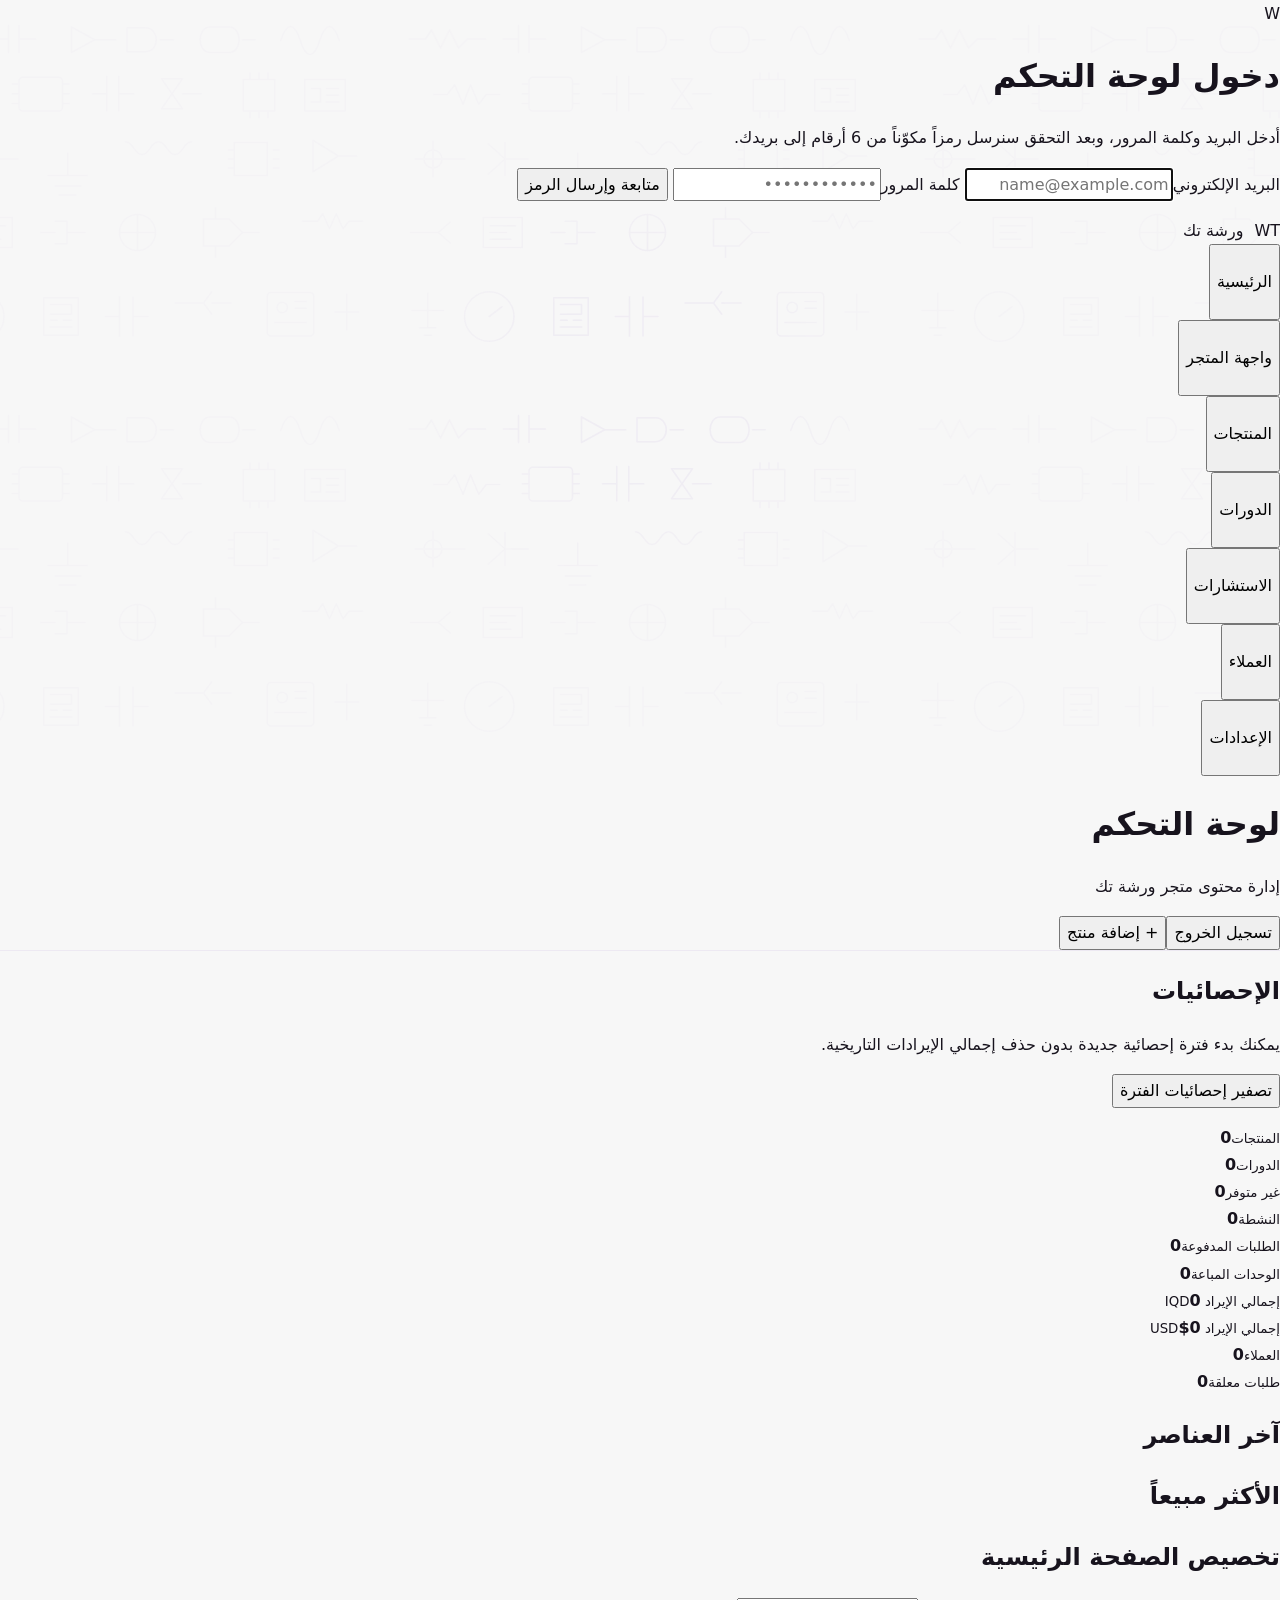
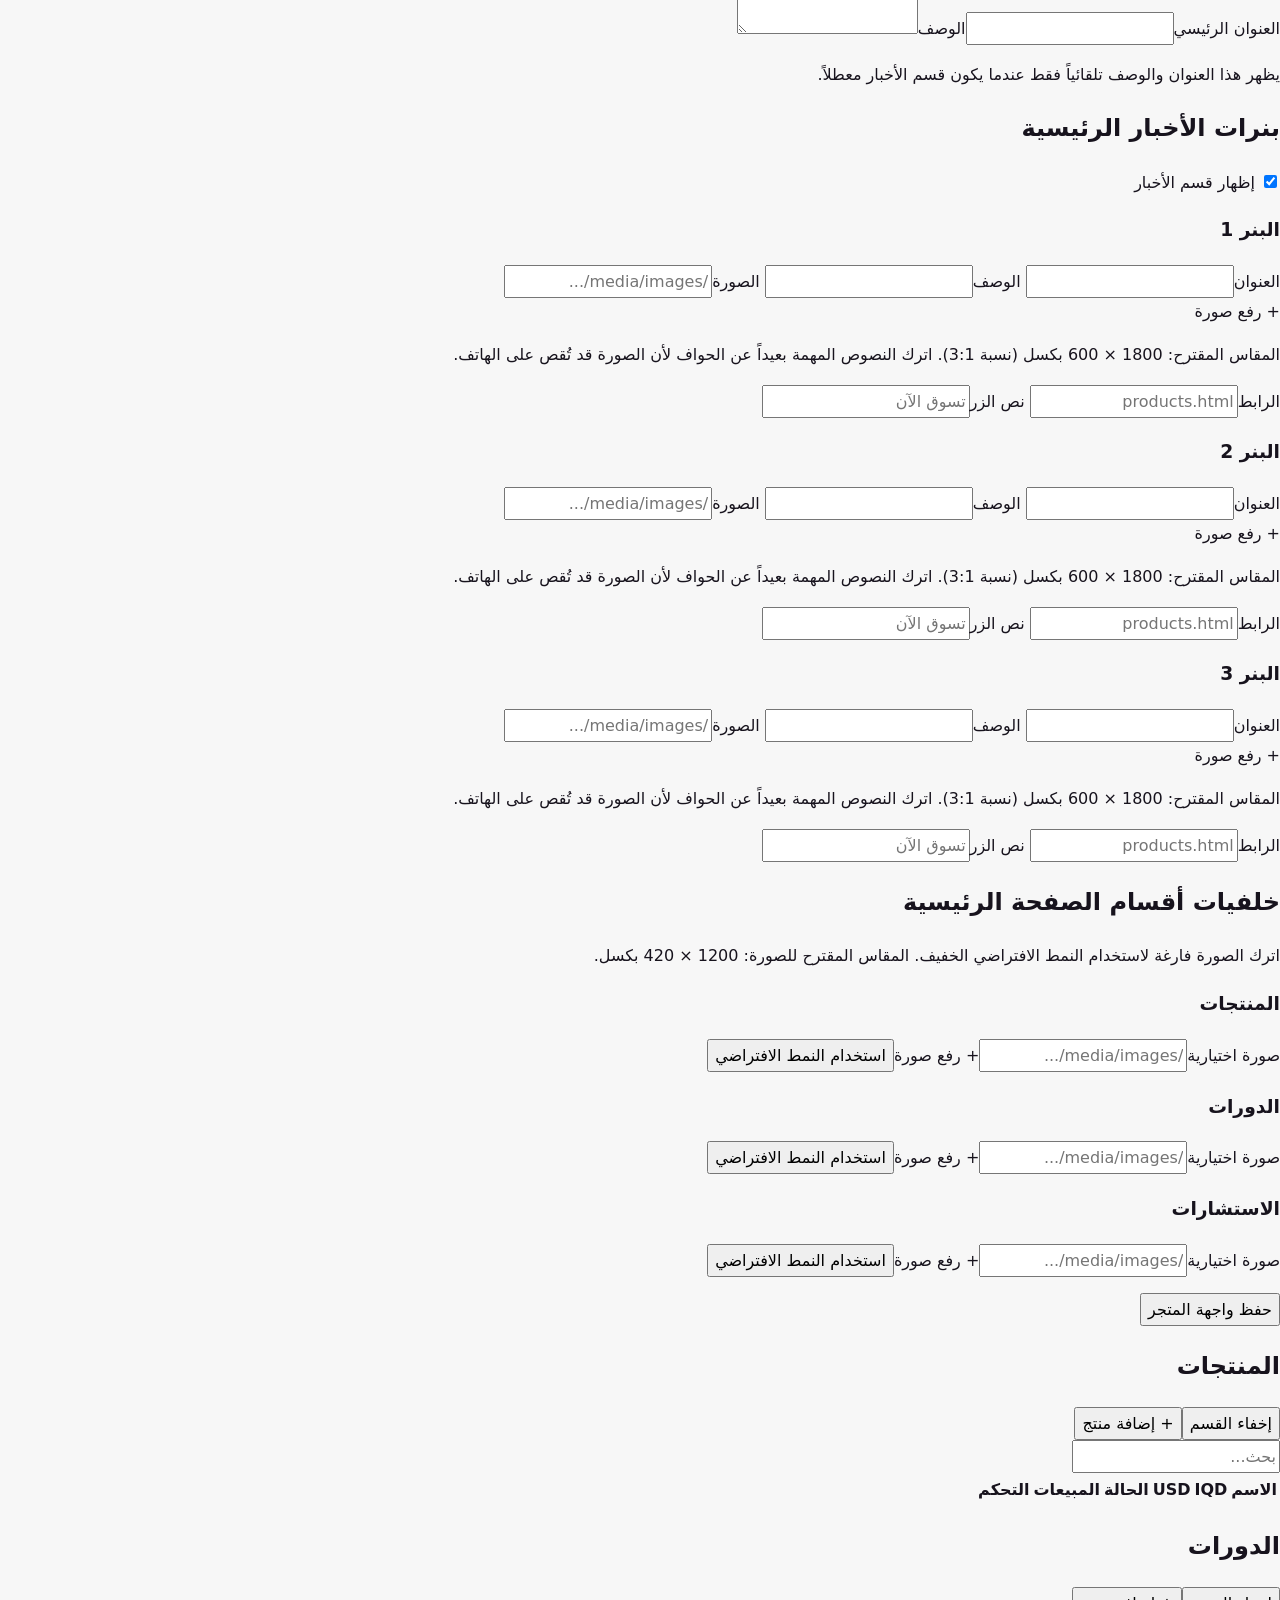
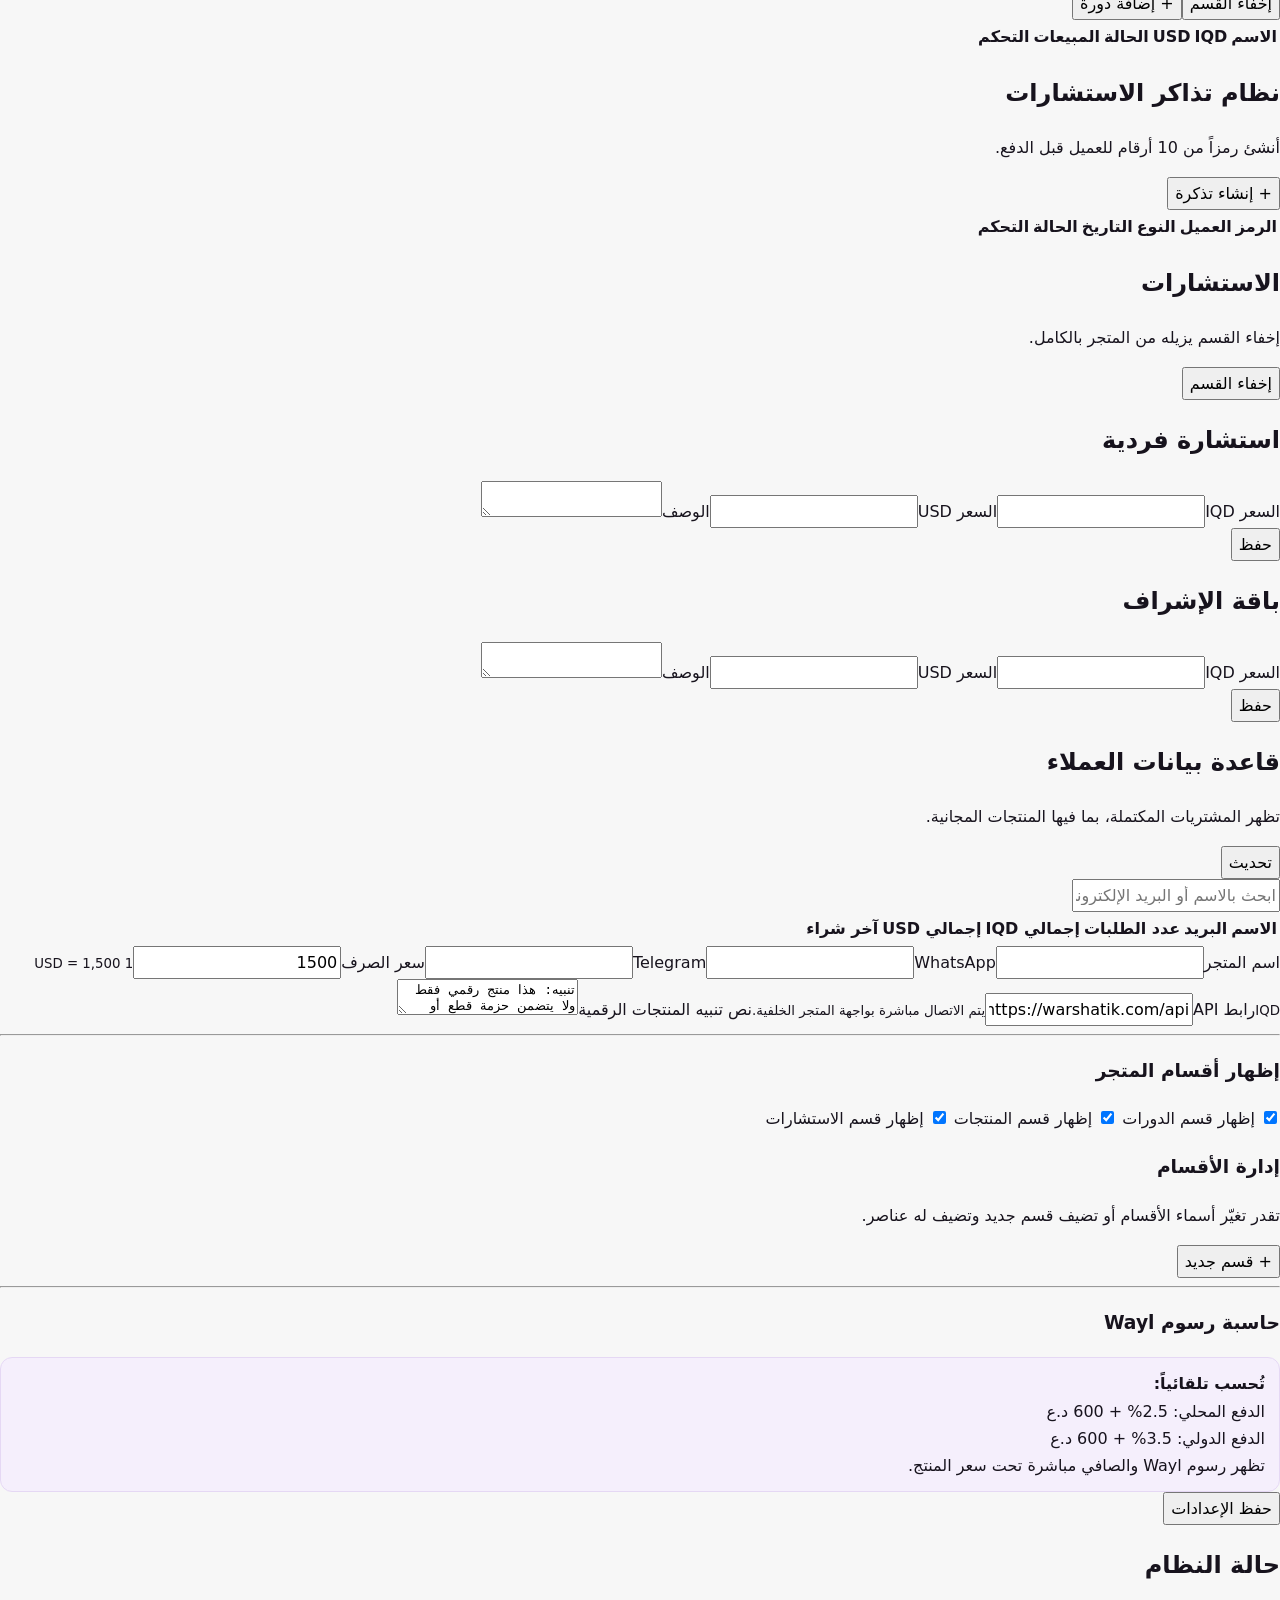
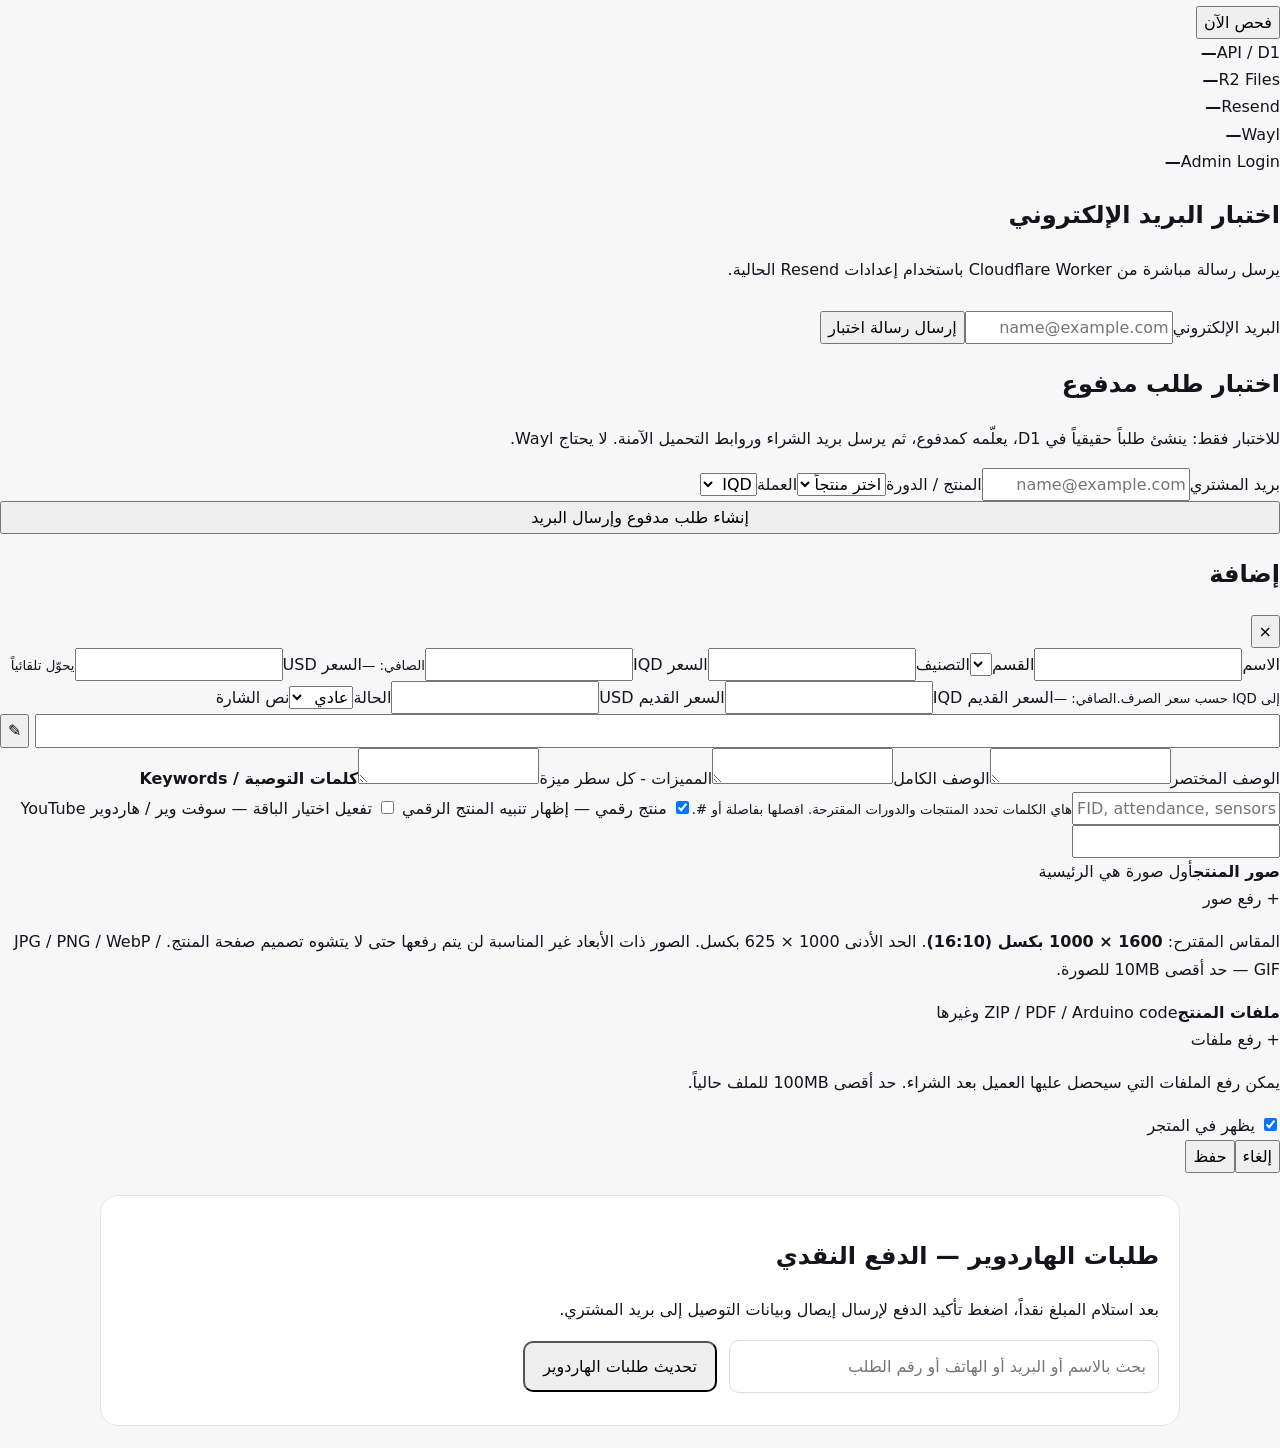
==== commit 72510ab7: "Add hardware order search, editor and deletion controls" ====
--- a/index.html
+++ b/index.html
@@ -93,5 +93,5 @@
       <p class="hint">باقة الهاردوير لا تعرض تنبيه المنتج الرقمي. خيار العراق فقط يطبق على الهاردوير فقط، والسوفت وير يبقى متاحاً للجميع.</p>
     </section>
   </div>
-</div><label class="full">YouTube<input id="youtube"></label><div class="full upload-section"><div class="section-title"><strong>صور المنتج</strong><span>أول صورة هي الرئيسية</span></div><label class="upload-drop">+ رفع صور<input id="imageInput" type="file" accept="image/jpeg,image/png,image/webp,image/gif" multiple hidden></label><p class="hint">المقاس المقترح: <strong>1600 × 1000 بكسل (16:10)</strong>. الحد الأدنى 1000 × 625 بكسل. الصور ذات الأبعاد غير المناسبة لن يتم رفعها حتى لا يتشوه تصميم صفحة المنتج. JPG / PNG / WebP / GIF — حد أقصى 10MB للصورة.</p><div id="imageList" class="image-list"></div></div><div class="full upload-section"><div class="section-title"><strong>ملفات المنتج</strong><span>ZIP / PDF / Arduino code وغيرها</span></div><label class="upload-drop">+ رفع ملفات<input id="fileInput" type="file" multiple hidden></label><p class="hint">يمكن رفع الملفات التي سيحصل عليها العميل بعد الشراء. حد أقصى 100MB للملف حالياً.</p><div id="fileList" class="file-list"></div></div><label class="check full"><input id="active" type="checkbox" checked> يظهر في المتجر</label><div class="full actions"><button type="button" id="cancel">إلغاء</button><button class="primary">حفظ</button></div></div></form></div><section id="hardwareCodAdmin" dir="rtl" style="margin:22px auto;max-width:1080px;background:#fff;border:1px solid #e9dff3;border-radius:18px;padding:20px"><h2>طلبات الهاردوير — الدفع النقدي</h2><p>بعد استلام المبلغ نقداً، اضغط تأكيد الدفع لإرسال إيصال وبيانات التوصيل إلى بريد المشتري.</p><button type="button" id="loadHardwareOrders" style="padding:10px 18px;border-radius:10px">تحديث طلبات الهاردوير</button><div id="hardwareOrdersTable" style="overflow-x:auto;padding-top:12px"></div></section>
-<script src="hardware-orders-admin.js?v=20261010cod3"></script><div class="toast" id="toast"></div><script src="admin-auth.js?v=20261009l"></script></body></html>+</div><label class="full">YouTube<input id="youtube"></label><div class="full upload-section"><div class="section-title"><strong>صور المنتج</strong><span>أول صورة هي الرئيسية</span></div><label class="upload-drop">+ رفع صور<input id="imageInput" type="file" accept="image/jpeg,image/png,image/webp,image/gif" multiple hidden></label><p class="hint">المقاس المقترح: <strong>1600 × 1000 بكسل (16:10)</strong>. الحد الأدنى 1000 × 625 بكسل. الصور ذات الأبعاد غير المناسبة لن يتم رفعها حتى لا يتشوه تصميم صفحة المنتج. JPG / PNG / WebP / GIF — حد أقصى 10MB للصورة.</p><div id="imageList" class="image-list"></div></div><div class="full upload-section"><div class="section-title"><strong>ملفات المنتج</strong><span>ZIP / PDF / Arduino code وغيرها</span></div><label class="upload-drop">+ رفع ملفات<input id="fileInput" type="file" multiple hidden></label><p class="hint">يمكن رفع الملفات التي سيحصل عليها العميل بعد الشراء. حد أقصى 100MB للملف حالياً.</p><div id="fileList" class="file-list"></div></div><label class="check full"><input id="active" type="checkbox" checked> يظهر في المتجر</label><div class="full actions"><button type="button" id="cancel">إلغاء</button><button class="primary">حفظ</button></div></div></form></div><section id="hardwareCodAdmin" dir="rtl" style="margin:22px auto;max-width:1080px;background:#fff;border:1px solid #e9dff3;border-radius:18px;padding:20px"><h2>طلبات الهاردوير — الدفع النقدي</h2><p>بعد استلام المبلغ نقداً، اضغط تأكيد الدفع لإرسال إيصال وبيانات التوصيل إلى بريد المشتري.</p><div style="display:flex;gap:12px;flex-wrap:wrap;align-items:center"><input id="searchHardwareOrders" placeholder="بحث بالاسم أو البريد أو الهاتف أو رقم الطلب" style="max-width:430px;flex:1;padding:12px;border:1px solid #ddd;border-radius:10px"><button type="button" id="loadHardwareOrders" style="padding:10px 18px;border-radius:10px">تحديث طلبات الهاردوير</button></div><div id="hardwareEditPanel" hidden style="padding:18px;background:#f7f3fc;border-radius:12px;margin-top:12px"><h3>تعديل بيانات الطلب</h3><form id="hardwareEditForm" style="display:grid;grid-template-columns:repeat(auto-fit,minmax(190px,1fr));gap:10px"><input type="hidden" name="order_id"><label>الاسم<input name="name" required></label><label>البريد<input name="email" type="email" required></label><label>المحافظة<input name="province" required></label><label>العنوان<input name="address" required></label><label>الهاتف<input name="phone" required></label><label>رقم إضافي<input name="phone2"></label><label>ملاحظات<textarea name="notes"></textarea></label><div><button type="submit">حفظ التعديلات</button> <button type="button" id="hardwareCancelEdit">إلغاء</button></div></form></div><div id="hardwareOrdersTable" style="overflow-x:auto;padding-top:12px"></div></section>
+<script src="hardware-orders-admin.js?v=20261010cod7"></script><div class="toast" id="toast"></div><script src="admin-auth.js?v=20261009l"></script></body></html>
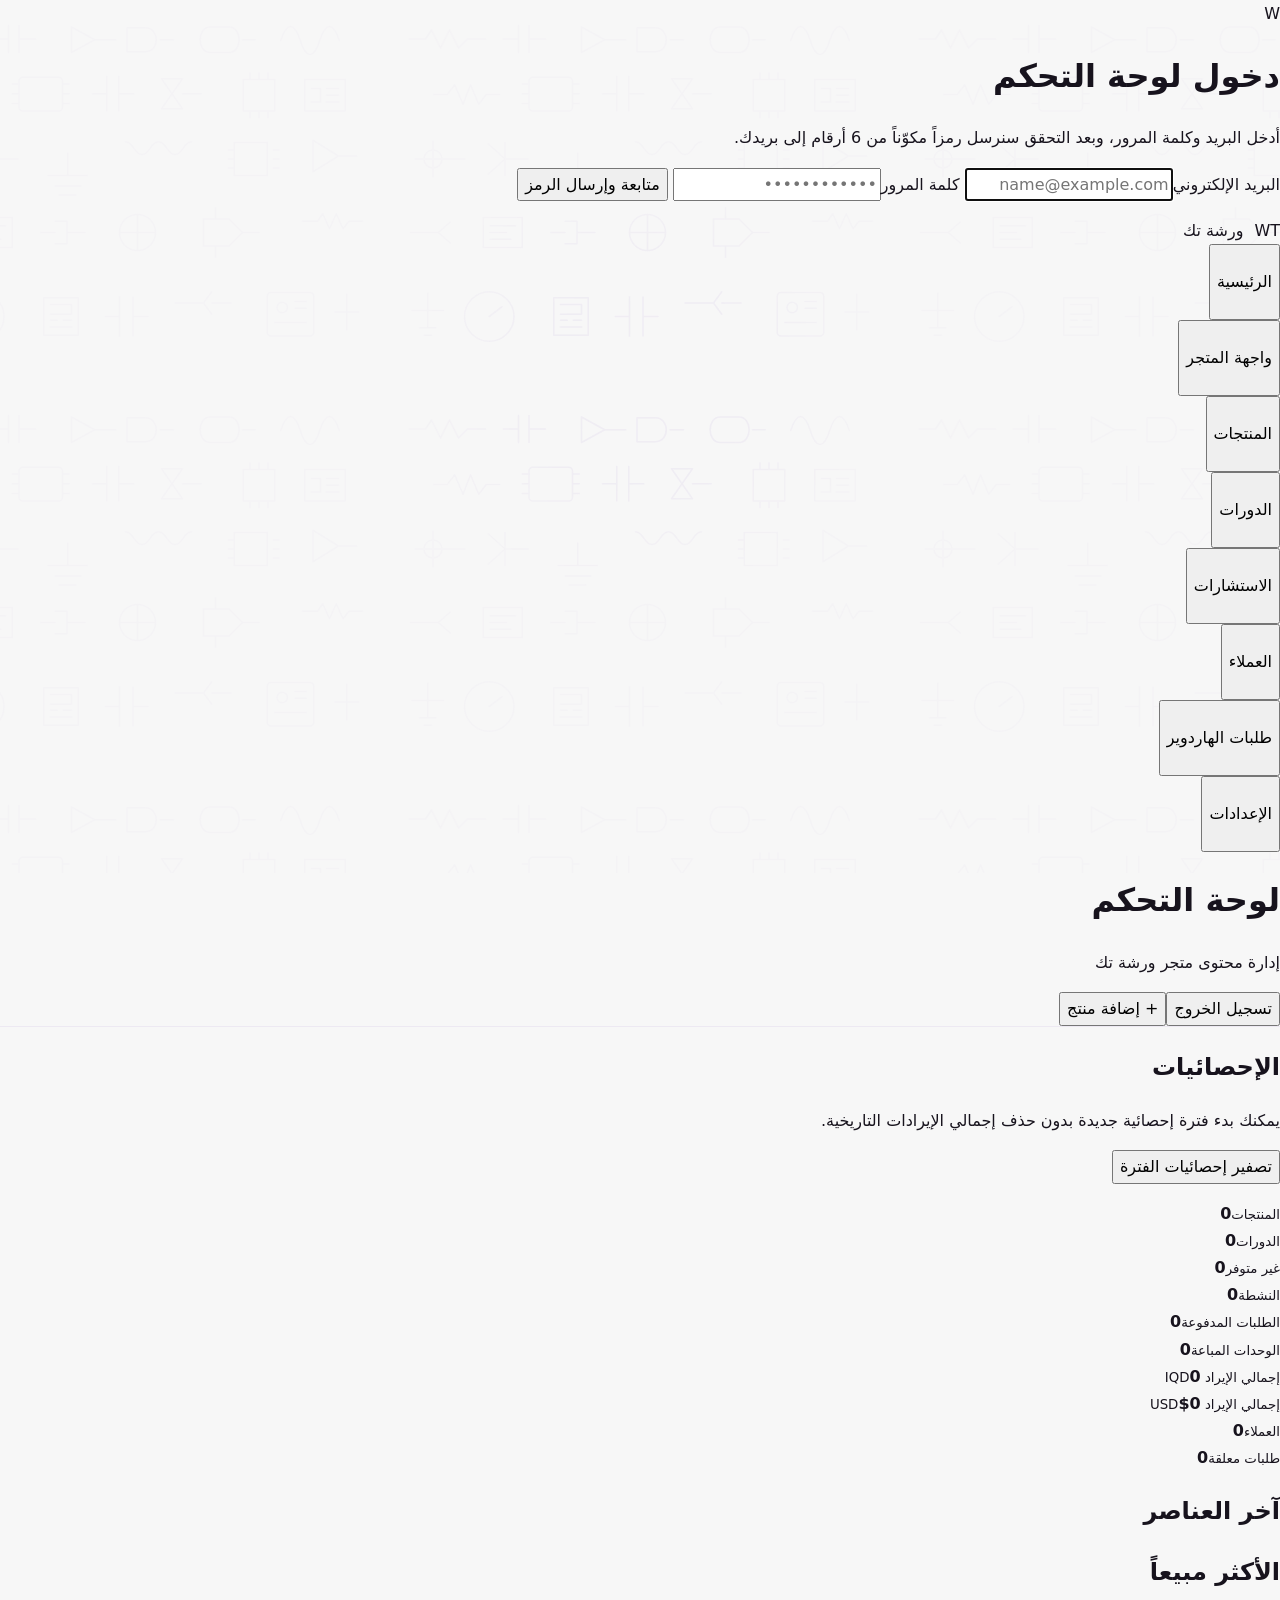
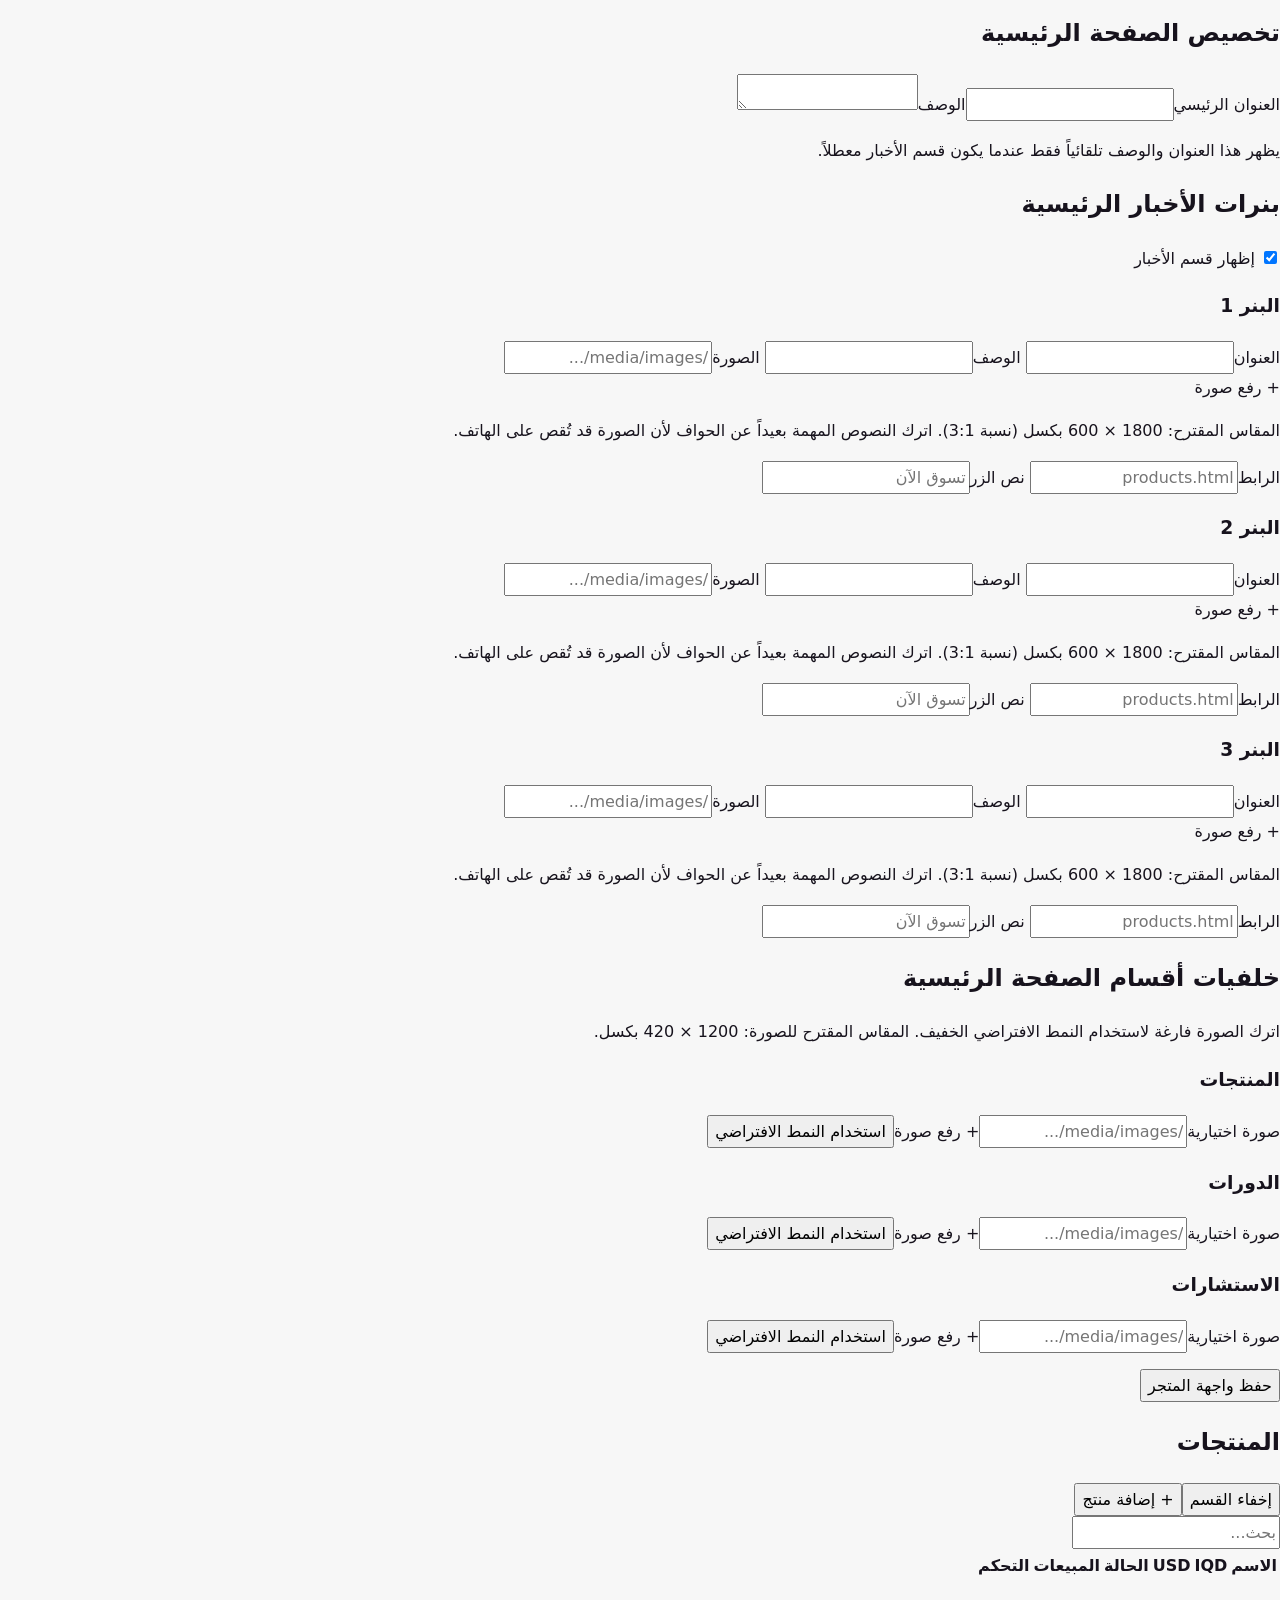
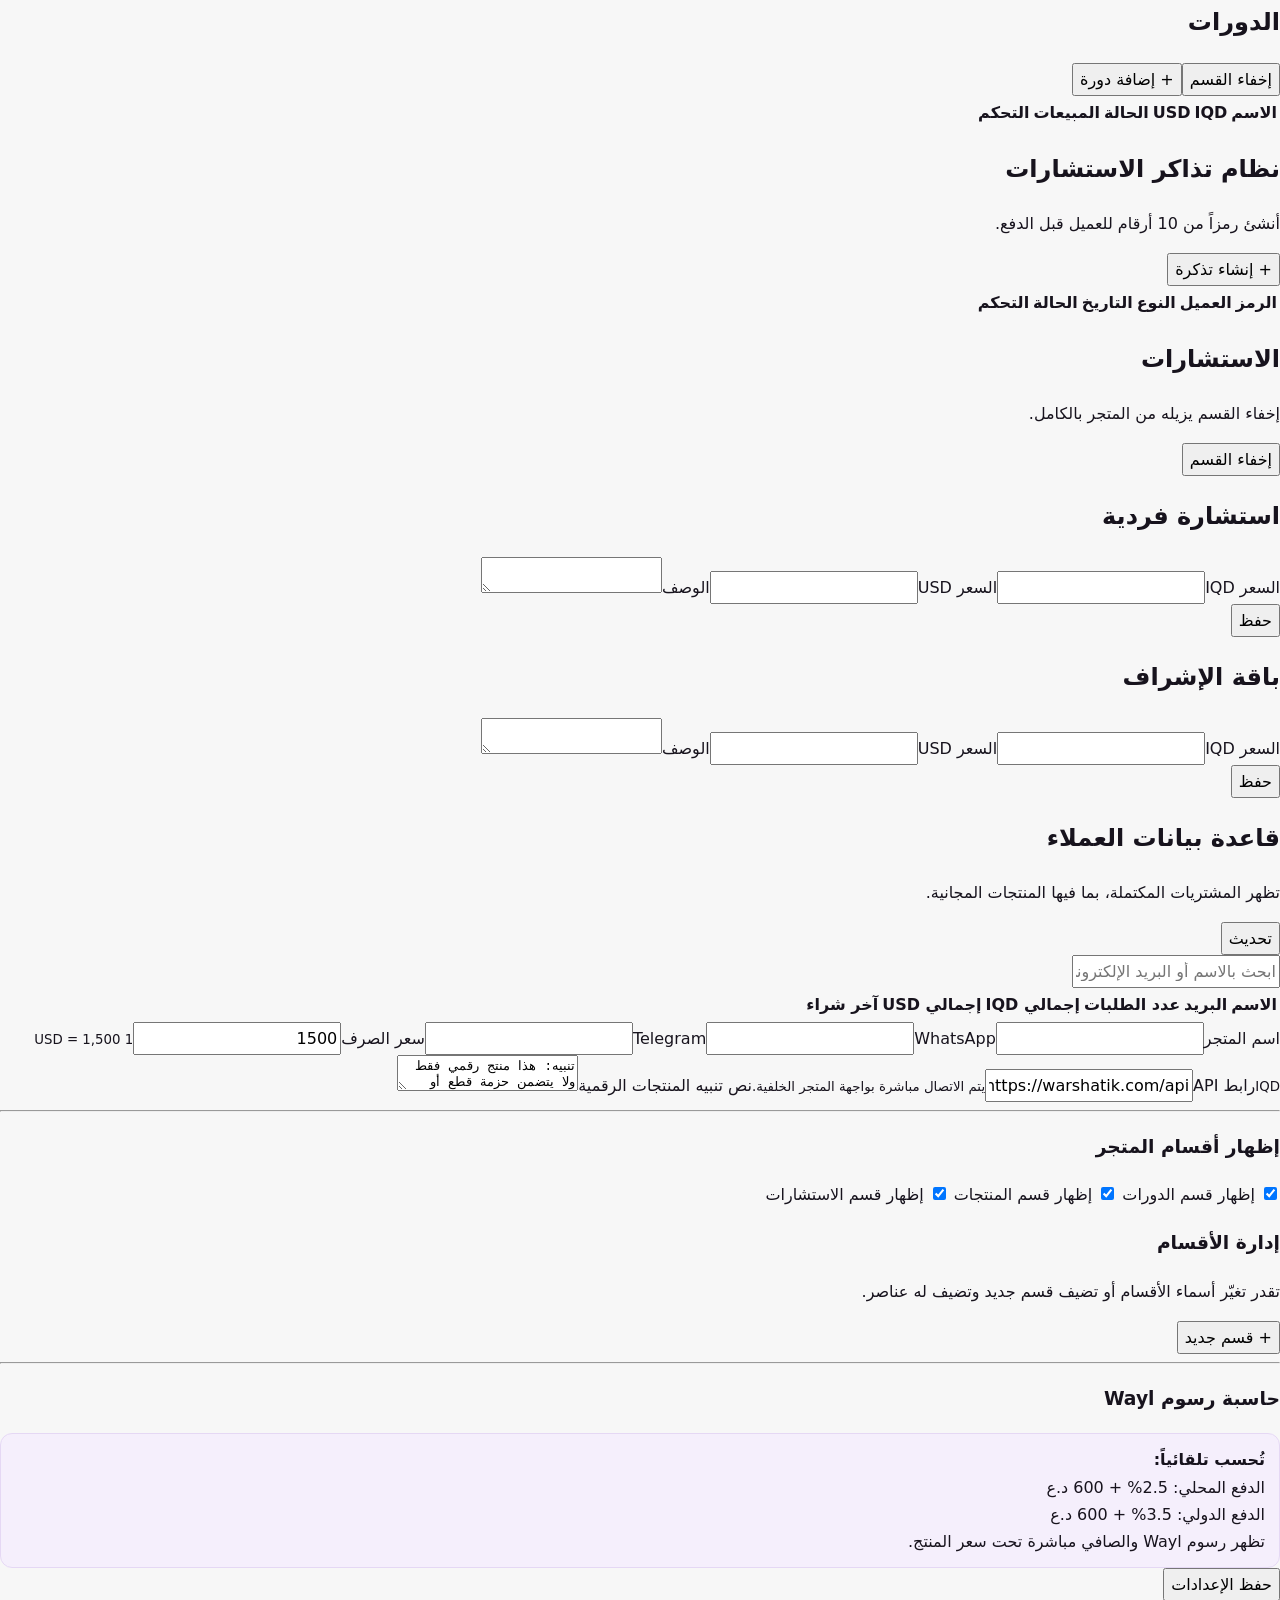
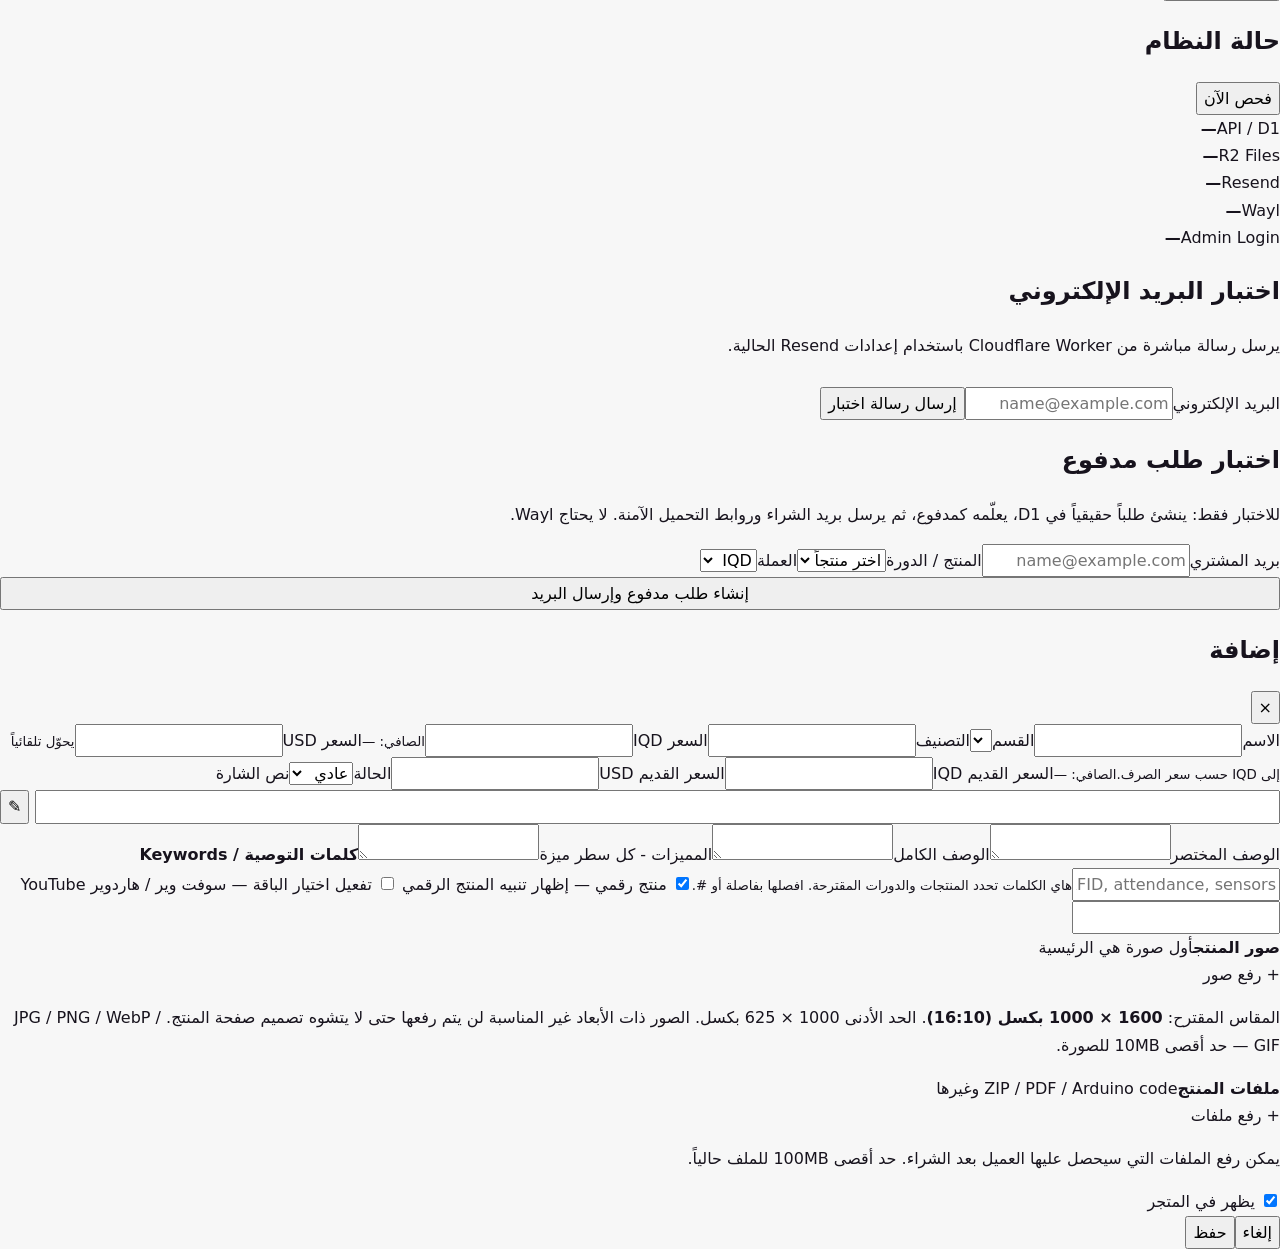
==== commit f4ff2b2d: "Move hardware order manager into its own Admin sidebar section" ====
--- a/index.html
+++ b/index.html
@@ -17,7 +17,7 @@
     <p class="admin-login-status" id="adminLoginStatus"></p>
   </div>
 </div>
-<div class="app"><aside class="sidebar"><div class="brand">WT <span>ورشة تك<br><small>Admin</small></span></div><button class="nav active" data-view="dashboard">الرئيسية</button><button class="nav" data-view="homepage">واجهة المتجر</button><button class="nav" data-view="products">المنتجات</button><button class="nav" data-view="courses">الدورات</button><button class="nav" data-view="consultations">الاستشارات</button><button class="nav" data-view="customers">العملاء</button><button class="nav" data-view="settings">الإعدادات</button></aside><main><header><div><h1 id="pageTitle">لوحة التحكم</h1><p>إدارة محتوى متجر ورشة تك</p></div><div class="admin-header-actions"><button class="mini" id="adminLogout" type="button">تسجيل الخروج</button><button class="primary" id="quickAdd">+ إضافة منتج</button></div></header><section class="view active" id="dashboard"><div class="panel-head dashboard-head"><div><h2>الإحصائيات</h2><p class="hint">يمكنك بدء فترة إحصائية جديدة بدون حذف إجمالي الإيرادات التاريخية.</p></div><button class="mini danger-soft" id="resetStats" type="button">تصفير إحصائيات الفترة</button></div><p class="hint" id="statsPeriodLabel"></p><div class="stats"><div class="card"><small>المنتجات</small><strong id="statProducts">0</strong></div><div class="card"><small>الدورات</small><strong id="statCourses">0</strong></div><div class="card"><small>غير متوفر</small><strong id="statSold">0</strong></div><div class="card"><small>النشطة</small><strong id="statActive">0</strong></div><div class="card"><small>الطلبات المدفوعة</small><strong id="statPaidOrders">0</strong></div><div class="card"><small>الوحدات المباعة</small><strong id="statUnitsSold">0</strong></div><div class="card lifetime-card"><small>إجمالي الإيراد IQD</small><strong id="statRevenueIQD">0</strong></div><div class="card lifetime-card"><small>إجمالي الإيراد USD</small><strong id="statRevenueUSD">$0</strong></div><div class="card"><small>العملاء</small><strong id="statCustomers">0</strong></div><div class="card"><small>طلبات معلقة</small><strong id="statPendingOrders">0</strong></div></div><div class="two"><div class="panel"><h2>آخر العناصر</h2><div id="recent"></div></div><div class="panel"><h2>الأكثر مبيعاً</h2><div id="topProducts"></div></div></div></section><section class="view" id="homepage"><div class="two"><div class="panel form-grid"><h2 class="full">تخصيص الصفحة الرئيسية</h2><label class="full">العنوان الرئيسي<input id="homeTitle"></label><label class="full">الوصف<textarea id="homeSubtitle"></textarea></label><p class="hint full">يظهر هذا العنوان والوصف تلقائياً فقط عندما يكون قسم الأخبار معطلاً.</p></div><div class="panel form-grid"><h2 class="full">بنرات الأخبار الرئيسية</h2>
+<div class="app"><aside class="sidebar"><div class="brand">WT <span>ورشة تك<br><small>Admin</small></span></div><button class="nav active" data-view="dashboard">الرئيسية</button><button class="nav" data-view="homepage">واجهة المتجر</button><button class="nav" data-view="products">المنتجات</button><button class="nav" data-view="courses">الدورات</button><button class="nav" data-view="consultations">الاستشارات</button><button class="nav" data-view="customers">العملاء</button><button class="nav" data-view="hardwareCodAdmin">طلبات الهاردوير</button><button class="nav" data-view="settings">الإعدادات</button></aside><main><header><div><h1 id="pageTitle">لوحة التحكم</h1><p>إدارة محتوى متجر ورشة تك</p></div><div class="admin-header-actions"><button class="mini" id="adminLogout" type="button">تسجيل الخروج</button><button class="primary" id="quickAdd">+ إضافة منتج</button></div></header><section class="view active" id="dashboard"><div class="panel-head dashboard-head"><div><h2>الإحصائيات</h2><p class="hint">يمكنك بدء فترة إحصائية جديدة بدون حذف إجمالي الإيرادات التاريخية.</p></div><button class="mini danger-soft" id="resetStats" type="button">تصفير إحصائيات الفترة</button></div><p class="hint" id="statsPeriodLabel"></p><div class="stats"><div class="card"><small>المنتجات</small><strong id="statProducts">0</strong></div><div class="card"><small>الدورات</small><strong id="statCourses">0</strong></div><div class="card"><small>غير متوفر</small><strong id="statSold">0</strong></div><div class="card"><small>النشطة</small><strong id="statActive">0</strong></div><div class="card"><small>الطلبات المدفوعة</small><strong id="statPaidOrders">0</strong></div><div class="card"><small>الوحدات المباعة</small><strong id="statUnitsSold">0</strong></div><div class="card lifetime-card"><small>إجمالي الإيراد IQD</small><strong id="statRevenueIQD">0</strong></div><div class="card lifetime-card"><small>إجمالي الإيراد USD</small><strong id="statRevenueUSD">$0</strong></div><div class="card"><small>العملاء</small><strong id="statCustomers">0</strong></div><div class="card"><small>طلبات معلقة</small><strong id="statPendingOrders">0</strong></div></div><div class="two"><div class="panel"><h2>آخر العناصر</h2><div id="recent"></div></div><div class="panel"><h2>الأكثر مبيعاً</h2><div id="topProducts"></div></div></div></section><section class="view" id="homepage"><div class="two"><div class="panel form-grid"><h2 class="full">تخصيص الصفحة الرئيسية</h2><label class="full">العنوان الرئيسي<input id="homeTitle"></label><label class="full">الوصف<textarea id="homeSubtitle"></textarea></label><p class="hint full">يظهر هذا العنوان والوصف تلقائياً فقط عندما يكون قسم الأخبار معطلاً.</p></div><div class="panel form-grid"><h2 class="full">بنرات الأخبار الرئيسية</h2>
 <label class="check full"><input id="newsEnabled" type="checkbox" checked> إظهار قسم الأخبار</label>
 <div class="full banner-editor">
   <h3>البنر 1</h3>
@@ -93,5 +93,5 @@
       <p class="hint">باقة الهاردوير لا تعرض تنبيه المنتج الرقمي. خيار العراق فقط يطبق على الهاردوير فقط، والسوفت وير يبقى متاحاً للجميع.</p>
     </section>
   </div>
-</div><label class="full">YouTube<input id="youtube"></label><div class="full upload-section"><div class="section-title"><strong>صور المنتج</strong><span>أول صورة هي الرئيسية</span></div><label class="upload-drop">+ رفع صور<input id="imageInput" type="file" accept="image/jpeg,image/png,image/webp,image/gif" multiple hidden></label><p class="hint">المقاس المقترح: <strong>1600 × 1000 بكسل (16:10)</strong>. الحد الأدنى 1000 × 625 بكسل. الصور ذات الأبعاد غير المناسبة لن يتم رفعها حتى لا يتشوه تصميم صفحة المنتج. JPG / PNG / WebP / GIF — حد أقصى 10MB للصورة.</p><div id="imageList" class="image-list"></div></div><div class="full upload-section"><div class="section-title"><strong>ملفات المنتج</strong><span>ZIP / PDF / Arduino code وغيرها</span></div><label class="upload-drop">+ رفع ملفات<input id="fileInput" type="file" multiple hidden></label><p class="hint">يمكن رفع الملفات التي سيحصل عليها العميل بعد الشراء. حد أقصى 100MB للملف حالياً.</p><div id="fileList" class="file-list"></div></div><label class="check full"><input id="active" type="checkbox" checked> يظهر في المتجر</label><div class="full actions"><button type="button" id="cancel">إلغاء</button><button class="primary">حفظ</button></div></div></form></div><section id="hardwareCodAdmin" dir="rtl" style="margin:22px auto;max-width:1080px;background:#fff;border:1px solid #e9dff3;border-radius:18px;padding:20px"><h2>طلبات الهاردوير — الدفع النقدي</h2><p>بعد استلام المبلغ نقداً، اضغط تأكيد الدفع لإرسال إيصال وبيانات التوصيل إلى بريد المشتري.</p><div style="display:flex;gap:12px;flex-wrap:wrap;align-items:center"><input id="searchHardwareOrders" placeholder="بحث بالاسم أو البريد أو الهاتف أو رقم الطلب" style="max-width:430px;flex:1;padding:12px;border:1px solid #ddd;border-radius:10px"><button type="button" id="loadHardwareOrders" style="padding:10px 18px;border-radius:10px">تحديث طلبات الهاردوير</button></div><div id="hardwareEditPanel" hidden style="padding:18px;background:#f7f3fc;border-radius:12px;margin-top:12px"><h3>تعديل بيانات الطلب</h3><form id="hardwareEditForm" style="display:grid;grid-template-columns:repeat(auto-fit,minmax(190px,1fr));gap:10px"><input type="hidden" name="order_id"><label>الاسم<input name="name" required></label><label>البريد<input name="email" type="email" required></label><label>المحافظة<input name="province" required></label><label>العنوان<input name="address" required></label><label>الهاتف<input name="phone" required></label><label>رقم إضافي<input name="phone2"></label><label>ملاحظات<textarea name="notes"></textarea></label><div><button type="submit">حفظ التعديلات</button> <button type="button" id="hardwareCancelEdit">إلغاء</button></div></form></div><div id="hardwareOrdersTable" style="overflow-x:auto;padding-top:12px"></div></section>
-<script src="hardware-orders-admin.js?v=20261010cod7"></script><div class="toast" id="toast"></div><script src="admin-auth.js?v=20261009l"></script></body></html>+</div><label class="full">YouTube<input id="youtube"></label><div class="full upload-section"><div class="section-title"><strong>صور المنتج</strong><span>أول صورة هي الرئيسية</span></div><label class="upload-drop">+ رفع صور<input id="imageInput" type="file" accept="image/jpeg,image/png,image/webp,image/gif" multiple hidden></label><p class="hint">المقاس المقترح: <strong>1600 × 1000 بكسل (16:10)</strong>. الحد الأدنى 1000 × 625 بكسل. الصور ذات الأبعاد غير المناسبة لن يتم رفعها حتى لا يتشوه تصميم صفحة المنتج. JPG / PNG / WebP / GIF — حد أقصى 10MB للصورة.</p><div id="imageList" class="image-list"></div></div><div class="full upload-section"><div class="section-title"><strong>ملفات المنتج</strong><span>ZIP / PDF / Arduino code وغيرها</span></div><label class="upload-drop">+ رفع ملفات<input id="fileInput" type="file" multiple hidden></label><p class="hint">يمكن رفع الملفات التي سيحصل عليها العميل بعد الشراء. حد أقصى 100MB للملف حالياً.</p><div id="fileList" class="file-list"></div></div><label class="check full"><input id="active" type="checkbox" checked> يظهر في المتجر</label><div class="full actions"><button type="button" id="cancel">إلغاء</button><button class="primary">حفظ</button></div></div></form></div>
+<script src="hardware-orders-admin.js?v=20261010cod8"></script><div class="toast" id="toast"></div><script src="admin-auth.js?v=20261009l"></script></body></html>
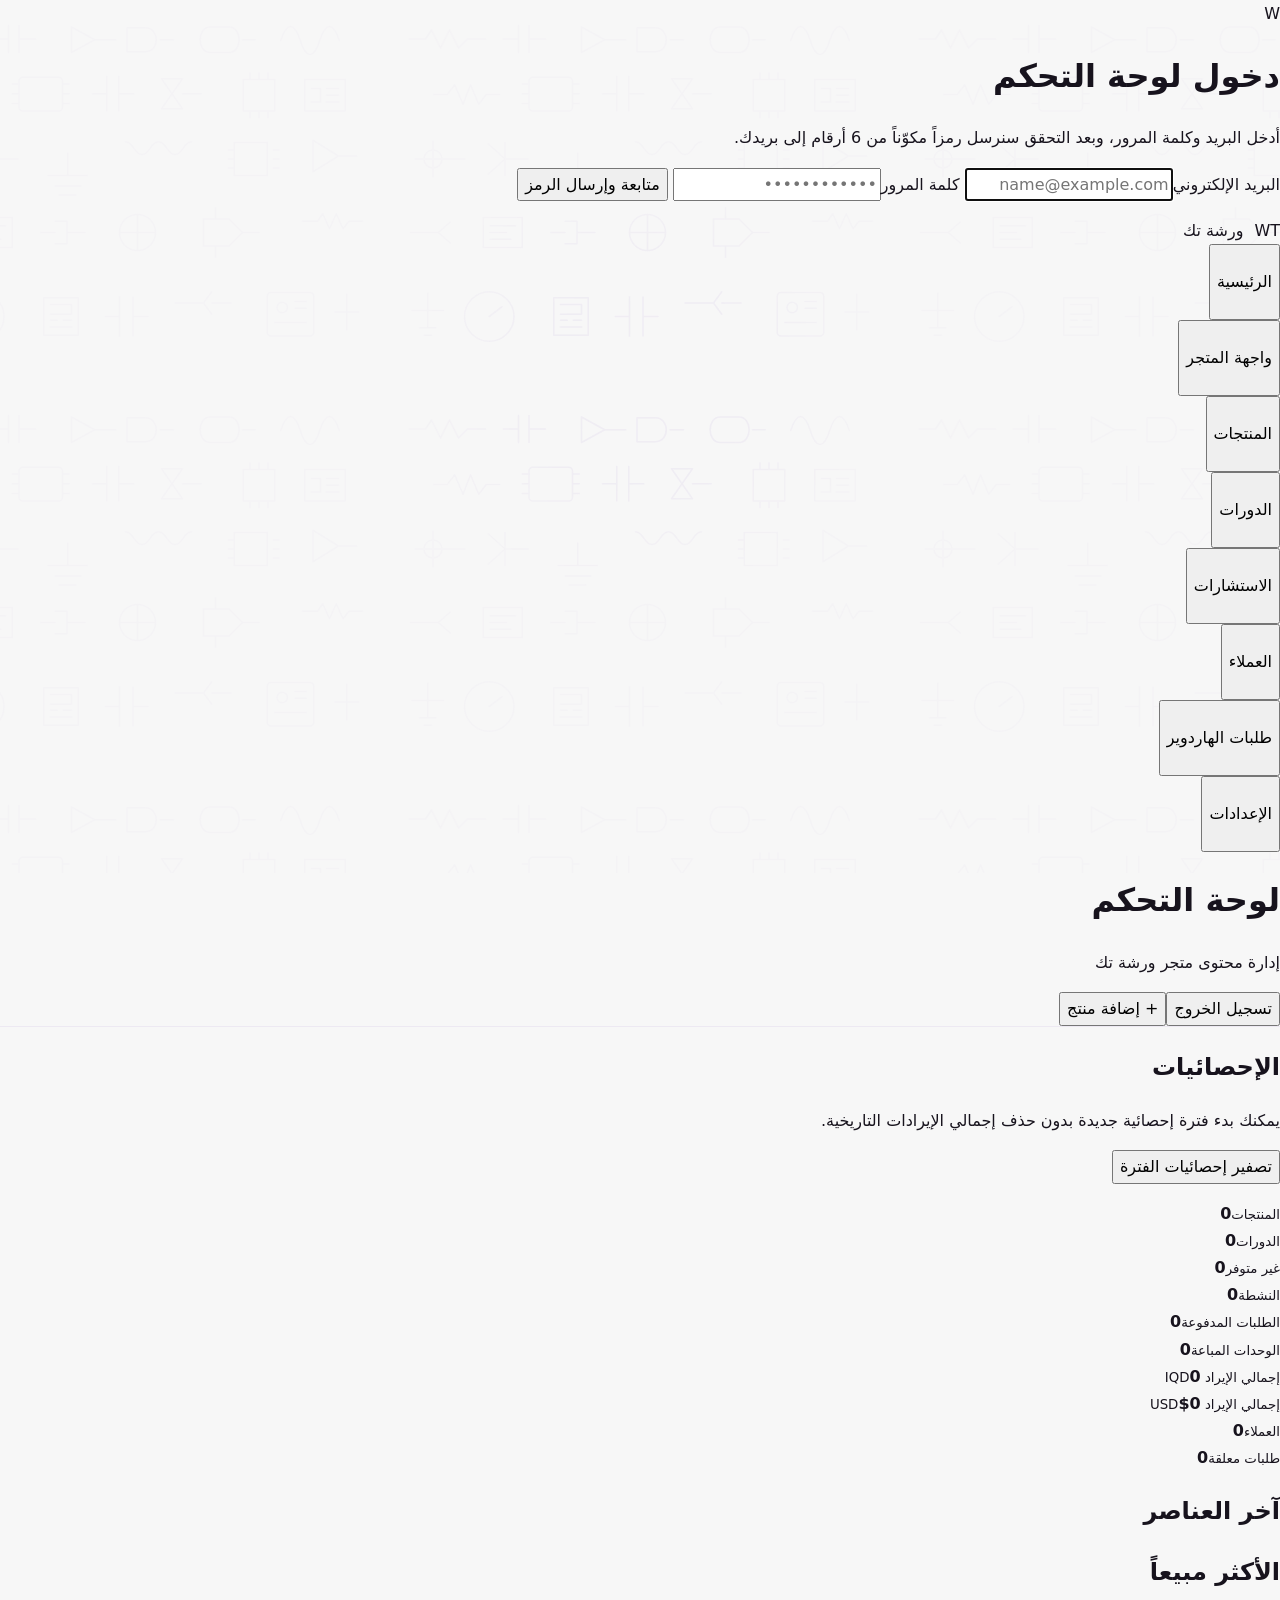
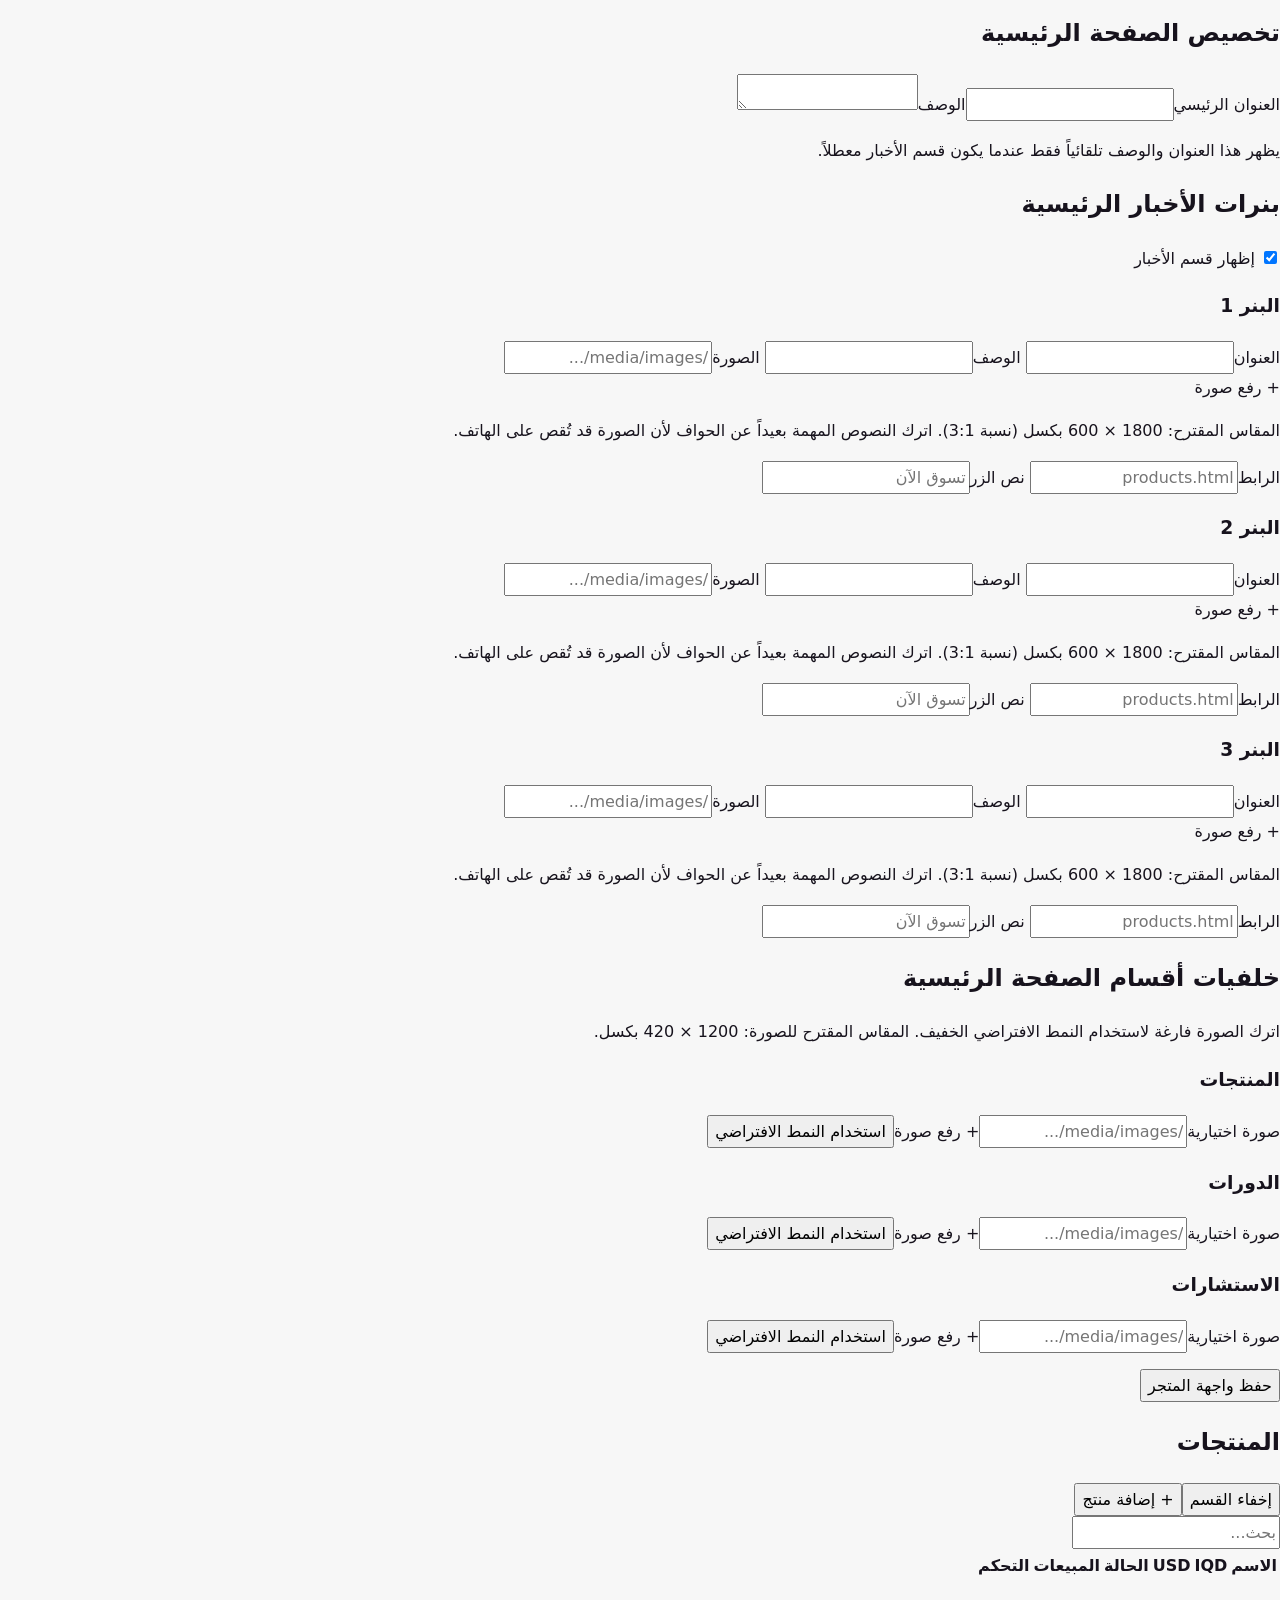
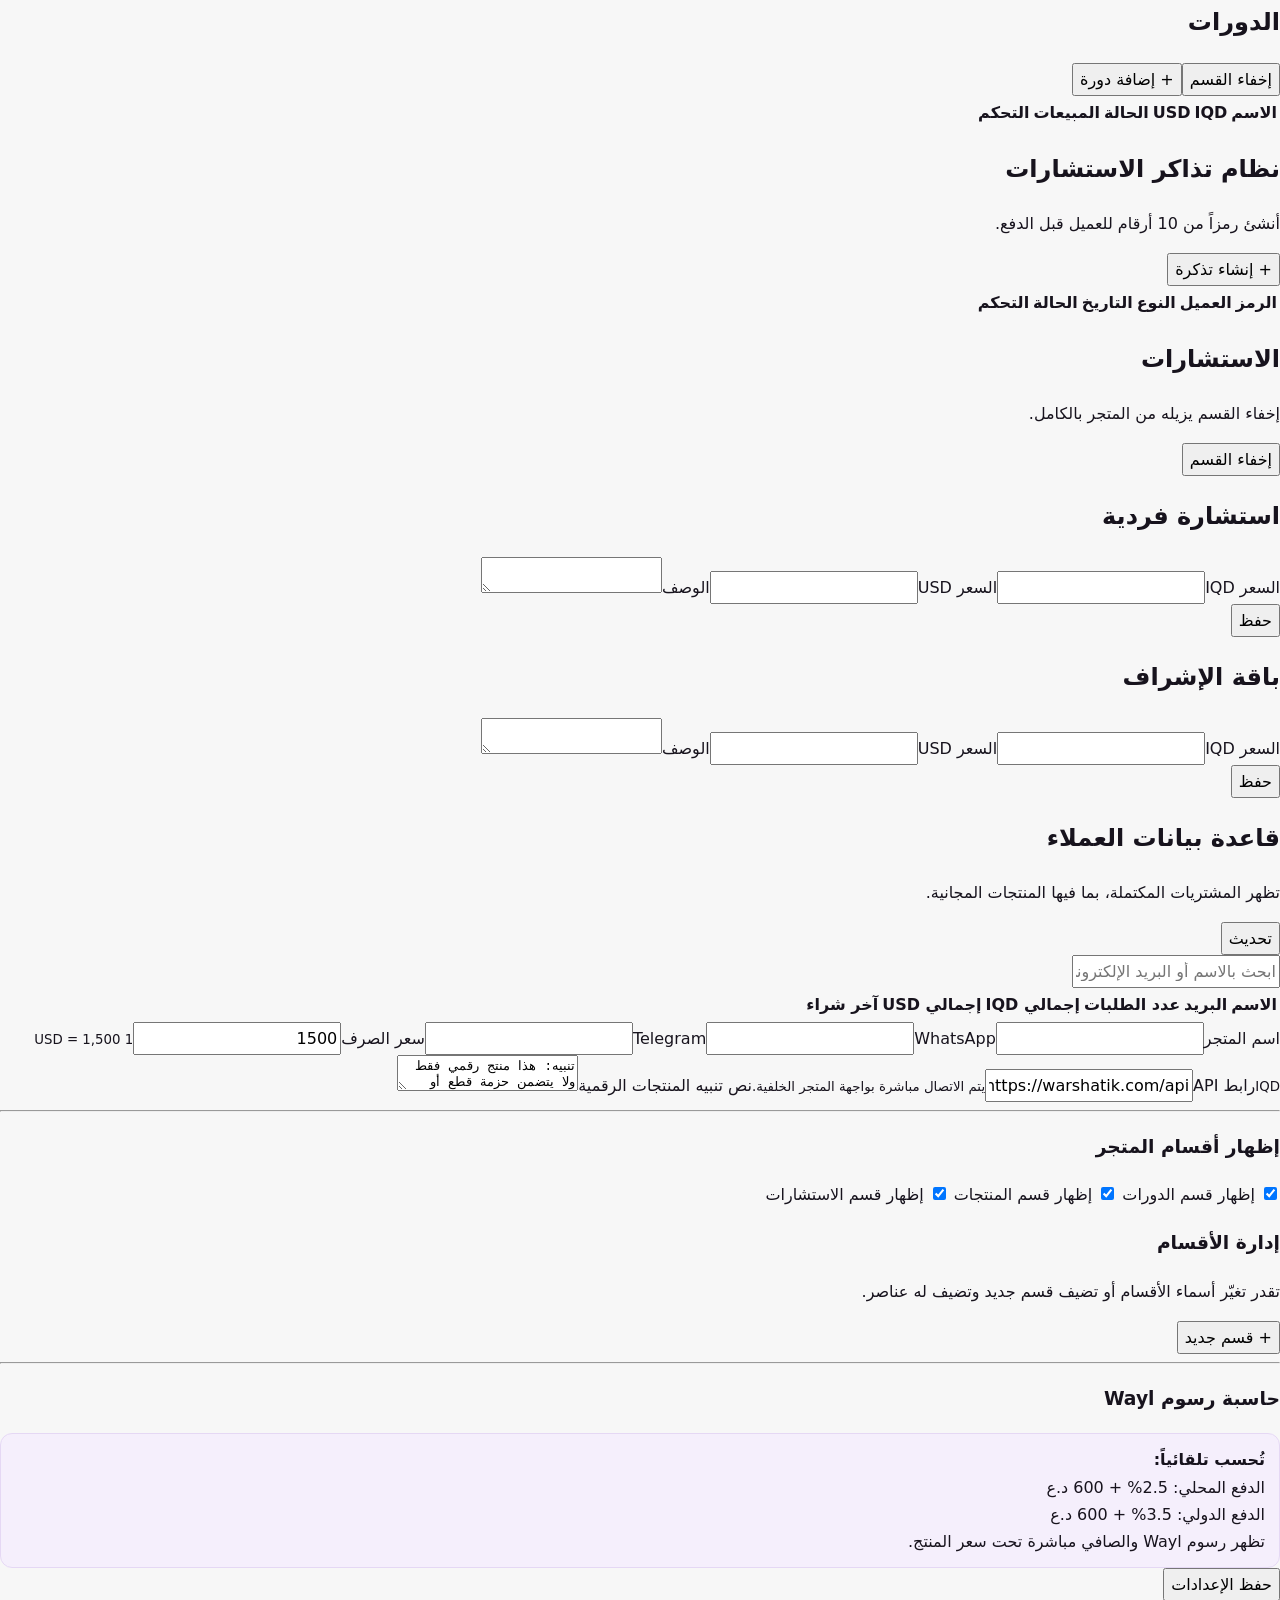
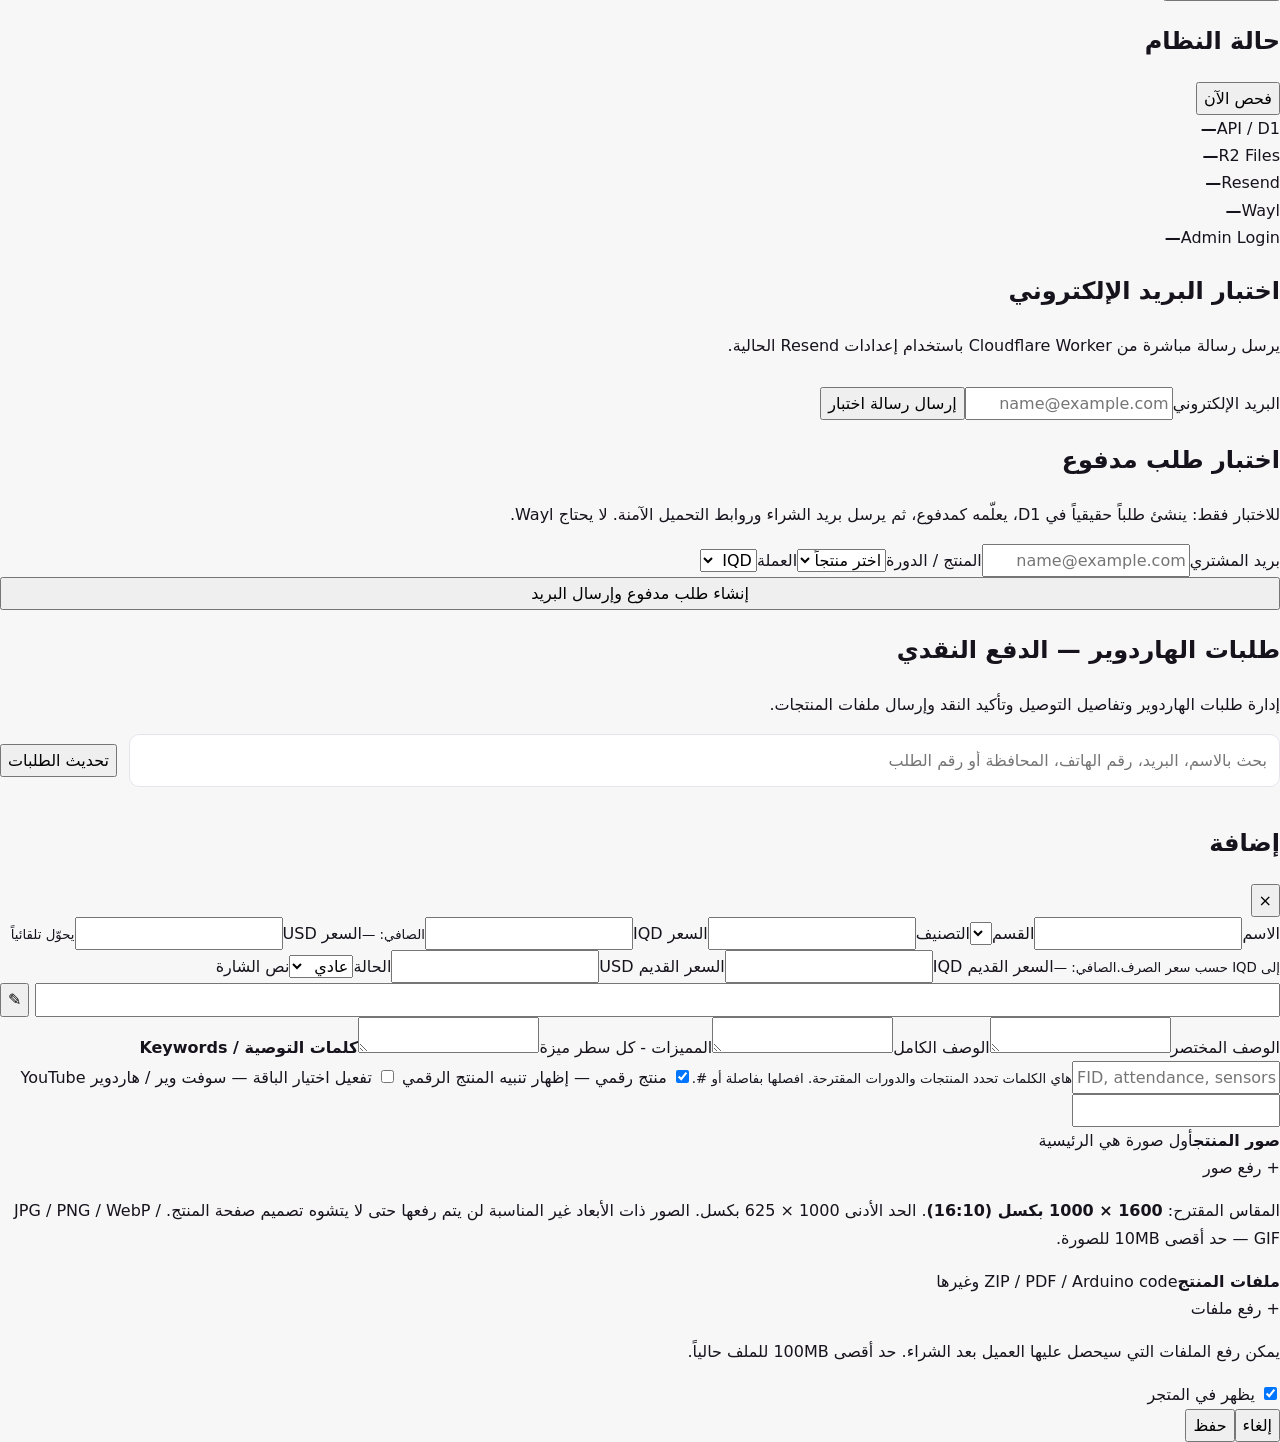
==== commit 0f0d4ff7: "Restore missing hardware Admin section markup within main content" ====
--- a/index.html
+++ b/index.html
@@ -69,7 +69,30 @@
   <div><span>R2 Files</span><strong id="healthR2">—</strong></div>
   <div><span>Resend</span><strong id="healthEmail">—</strong></div><div><span>Wayl</span><strong id="healthWayl">—</strong></div>
   <div><span>Admin Login</span><strong id="healthAdmin">—</strong></div>
-</div><p class="hint" id="healthDetail"></p></div><div class="panel"><h2>اختبار البريد الإلكتروني</h2><p class="hint">يرسل رسالة مباشرة من Cloudflare Worker باستخدام إعدادات Resend الحالية.</p><label>البريد الإلكتروني<input id="testEmail" type="email" placeholder="name@example.com"></label><button class="primary" id="sendTestEmail" type="button" style="margin-top:12px">إرسال رسالة اختبار</button><p class="hint" id="testEmailStatus"></p></div></div><div class="panel" style="margin-top:18px"><h2>اختبار طلب مدفوع</h2><p class="hint">للاختبار فقط: ينشئ طلباً حقيقياً في D1، يعلّمه كمدفوع، ثم يرسل بريد الشراء وروابط التحميل الآمنة. لا يحتاج Wayl.</p><div class="form-grid"><label>بريد المشتري<input id="testOrderEmail" type="email" placeholder="name@example.com"></label><label>المنتج / الدورة<select id="testOrderItem"><option value="">اختر منتجاً</option></select></label><label>العملة<select id="testOrderCurrency"><option value="IQD">IQD</option><option value="USD">USD</option></select></label><div style="display:flex;align-items:end"><button class="primary" id="createPaidTestOrder" type="button" style="width:100%">إنشاء طلب مدفوع وإرسال البريد</button></div></div><p class="hint" id="testOrderStatus"></p></div></section></main></div><div class="modal" id="modal"><form id="form" class="modal-card"><div class="panel-head"><h2 id="modalTitle">إضافة</h2><button type="button" id="close">×</button></div><input type="hidden" id="editType"><div class="form-grid"><label>الاسم<input id="title" required></label><label>القسم<select id="itemSection"></select></label><label>التصنيف<input id="category" required></label><label>السعر IQD<input id="price_iqd" type="number" required><small class="net-preview" id="netIQD">الصافي: —</small></label><label>السعر USD<input id="price_usd" type="number" step="0.01" required><small class="hint">يحوّل تلقائياً إلى IQD حسب سعر الصرف.</small><small class="net-preview" id="netUSD">الصافي: —</small></label><label id="oldIqdWrap">السعر القديم IQD<input id="old_iqd" type="number"></label><label id="oldUsdWrap">السعر القديم USD<input id="old_usd" type="number" step="0.01"></label><label>الحالة<select id="status"><option value="normal">عادي</option><option value="new">جديد</option><option value="sale">خصم</option><option value="sold">نفد</option><option value="featured">مميز</option><option value="coming">قريباً</option><option value="free">مجاني</option></select></label><label>نص الشارة<div style="display:flex;gap:6px"><input id="statusText" readonly style="flex:1"><button type="button" class="mini" id="editStatusText" title="تعديل النص">✎</button></div></label><label class="full">الوصف المختصر<textarea id="short"></textarea></label><label class="full">الوصف الكامل<textarea id="description"></textarea></label><label class="full">المميزات - كل سطر ميزة<textarea id="features"></textarea></label><label class="full keyword-field"><strong>كلمات التوصية / Keywords</strong><input id="keywords" placeholder="Arduino, RFID, attendance, sensors"><small class="hint">هاي الكلمات تحدد المنتجات والدورات المقترحة. افصلها بفاصلة أو #.</small></label><label class="check full"><input id="digitalOnly" type="checkbox" checked> منتج رقمي — إظهار تنبيه المنتج الرقمي</label>
+</div><p class="hint" id="healthDetail"></p></div><div class="panel"><h2>اختبار البريد الإلكتروني</h2><p class="hint">يرسل رسالة مباشرة من Cloudflare Worker باستخدام إعدادات Resend الحالية.</p><label>البريد الإلكتروني<input id="testEmail" type="email" placeholder="name@example.com"></label><button class="primary" id="sendTestEmail" type="button" style="margin-top:12px">إرسال رسالة اختبار</button><p class="hint" id="testEmailStatus"></p></div></div><div class="panel" style="margin-top:18px"><h2>اختبار طلب مدفوع</h2><p class="hint">للاختبار فقط: ينشئ طلباً حقيقياً في D1، يعلّمه كمدفوع، ثم يرسل بريد الشراء وروابط التحميل الآمنة. لا يحتاج Wayl.</p><div class="form-grid"><label>بريد المشتري<input id="testOrderEmail" type="email" placeholder="name@example.com"></label><label>المنتج / الدورة<select id="testOrderItem"><option value="">اختر منتجاً</option></select></label><label>العملة<select id="testOrderCurrency"><option value="IQD">IQD</option><option value="USD">USD</option></select></label><div style="display:flex;align-items:end"><button class="primary" id="createPaidTestOrder" type="button" style="width:100%">إنشاء طلب مدفوع وإرسال البريد</button></div></div><p class="hint" id="testOrderStatus"></p></div></section><section class="view" id="hardwareCodAdmin" dir="rtl">
+  <div class="panel" style="max-width:100%">
+    <div class="panel-head"><div><h2>طلبات الهاردوير — الدفع النقدي</h2><p class="hint">إدارة طلبات الهاردوير وتفاصيل التوصيل وتأكيد النقد وإرسال ملفات المنتجات.</p></div></div>
+    <div style="display:flex;gap:12px;align-items:center;flex-wrap:wrap;margin:16px 0">
+      <input id="searchHardwareOrders" type="search" placeholder="بحث بالاسم، البريد، رقم الهاتف، المحافظة أو رقم الطلب" style="flex:1;min-width:230px;padding:12px;border:1px solid #e8e2ee;border-radius:10px">
+      <button class="primary" type="button" id="loadHardwareOrders">تحديث الطلبات</button>
+    </div>
+    <div id="hardwareEditPanel" hidden style="margin:16px 0;padding:18px;border-radius:12px;background:#f7f3fc">
+      <h3>تعديل طلب الهاردوير</h3>
+      <form id="hardwareEditForm" style="display:grid;grid-template-columns:repeat(auto-fit,minmax(190px,1fr));gap:12px">
+        <input type="hidden" name="order_id">
+        <label>الاسم<input name="name" required></label>
+        <label>البريد الإلكتروني<input name="email" type="email" required></label>
+        <label>المحافظة<input name="province" required></label>
+        <label>العنوان<input name="address" required></label>
+        <label>رقم الهاتف<input name="phone" required></label>
+        <label>رقم إضافي<input name="phone2"></label>
+        <label>ملاحظات<textarea name="notes"></textarea></label>
+        <div style="display:flex;gap:8px;align-items:end"><button class="primary" type="submit">حفظ التغييرات</button><button class="mini" type="button" id="hardwareCancelEdit">إلغاء</button></div>
+      </form>
+    </div>
+    <div id="hardwareOrdersTable" style="width:100%;overflow-x:auto;margin-top:12px"></div>
+  </div>
+</section></main></div><div class="modal" id="modal"><form id="form" class="modal-card"><div class="panel-head"><h2 id="modalTitle">إضافة</h2><button type="button" id="close">×</button></div><input type="hidden" id="editType"><div class="form-grid"><label>الاسم<input id="title" required></label><label>القسم<select id="itemSection"></select></label><label>التصنيف<input id="category" required></label><label>السعر IQD<input id="price_iqd" type="number" required><small class="net-preview" id="netIQD">الصافي: —</small></label><label>السعر USD<input id="price_usd" type="number" step="0.01" required><small class="hint">يحوّل تلقائياً إلى IQD حسب سعر الصرف.</small><small class="net-preview" id="netUSD">الصافي: —</small></label><label id="oldIqdWrap">السعر القديم IQD<input id="old_iqd" type="number"></label><label id="oldUsdWrap">السعر القديم USD<input id="old_usd" type="number" step="0.01"></label><label>الحالة<select id="status"><option value="normal">عادي</option><option value="new">جديد</option><option value="sale">خصم</option><option value="sold">نفد</option><option value="featured">مميز</option><option value="coming">قريباً</option><option value="free">مجاني</option></select></label><label>نص الشارة<div style="display:flex;gap:6px"><input id="statusText" readonly style="flex:1"><button type="button" class="mini" id="editStatusText" title="تعديل النص">✎</button></div></label><label class="full">الوصف المختصر<textarea id="short"></textarea></label><label class="full">الوصف الكامل<textarea id="description"></textarea></label><label class="full">المميزات - كل سطر ميزة<textarea id="features"></textarea></label><label class="full keyword-field"><strong>كلمات التوصية / Keywords</strong><input id="keywords" placeholder="Arduino, RFID, attendance, sensors"><small class="hint">هاي الكلمات تحدد المنتجات والدورات المقترحة. افصلها بفاصلة أو #.</small></label><label class="check full"><input id="digitalOnly" type="checkbox" checked> منتج رقمي — إظهار تنبيه المنتج الرقمي</label>
 <label class="check full"><input id="packageEnabled" type="checkbox"> تفعيل اختيار الباقة — سوفت وير / هاردوير</label>
 <div class="full package-editor" id="packageEditor" hidden>
   <div class="package-admin-grid">
@@ -94,4 +117,4 @@
     </section>
   </div>
 </div><label class="full">YouTube<input id="youtube"></label><div class="full upload-section"><div class="section-title"><strong>صور المنتج</strong><span>أول صورة هي الرئيسية</span></div><label class="upload-drop">+ رفع صور<input id="imageInput" type="file" accept="image/jpeg,image/png,image/webp,image/gif" multiple hidden></label><p class="hint">المقاس المقترح: <strong>1600 × 1000 بكسل (16:10)</strong>. الحد الأدنى 1000 × 625 بكسل. الصور ذات الأبعاد غير المناسبة لن يتم رفعها حتى لا يتشوه تصميم صفحة المنتج. JPG / PNG / WebP / GIF — حد أقصى 10MB للصورة.</p><div id="imageList" class="image-list"></div></div><div class="full upload-section"><div class="section-title"><strong>ملفات المنتج</strong><span>ZIP / PDF / Arduino code وغيرها</span></div><label class="upload-drop">+ رفع ملفات<input id="fileInput" type="file" multiple hidden></label><p class="hint">يمكن رفع الملفات التي سيحصل عليها العميل بعد الشراء. حد أقصى 100MB للملف حالياً.</p><div id="fileList" class="file-list"></div></div><label class="check full"><input id="active" type="checkbox" checked> يظهر في المتجر</label><div class="full actions"><button type="button" id="cancel">إلغاء</button><button class="primary">حفظ</button></div></div></form></div>
-<script src="hardware-orders-admin.js?v=20261010cod8"></script><div class="toast" id="toast"></div><script src="admin-auth.js?v=20261009l"></script></body></html>+<script src="hardware-orders-admin.js?v=20261010cod9"></script><div class="toast" id="toast"></div><script src="admin-auth.js?v=20261009l"></script></body></html>
